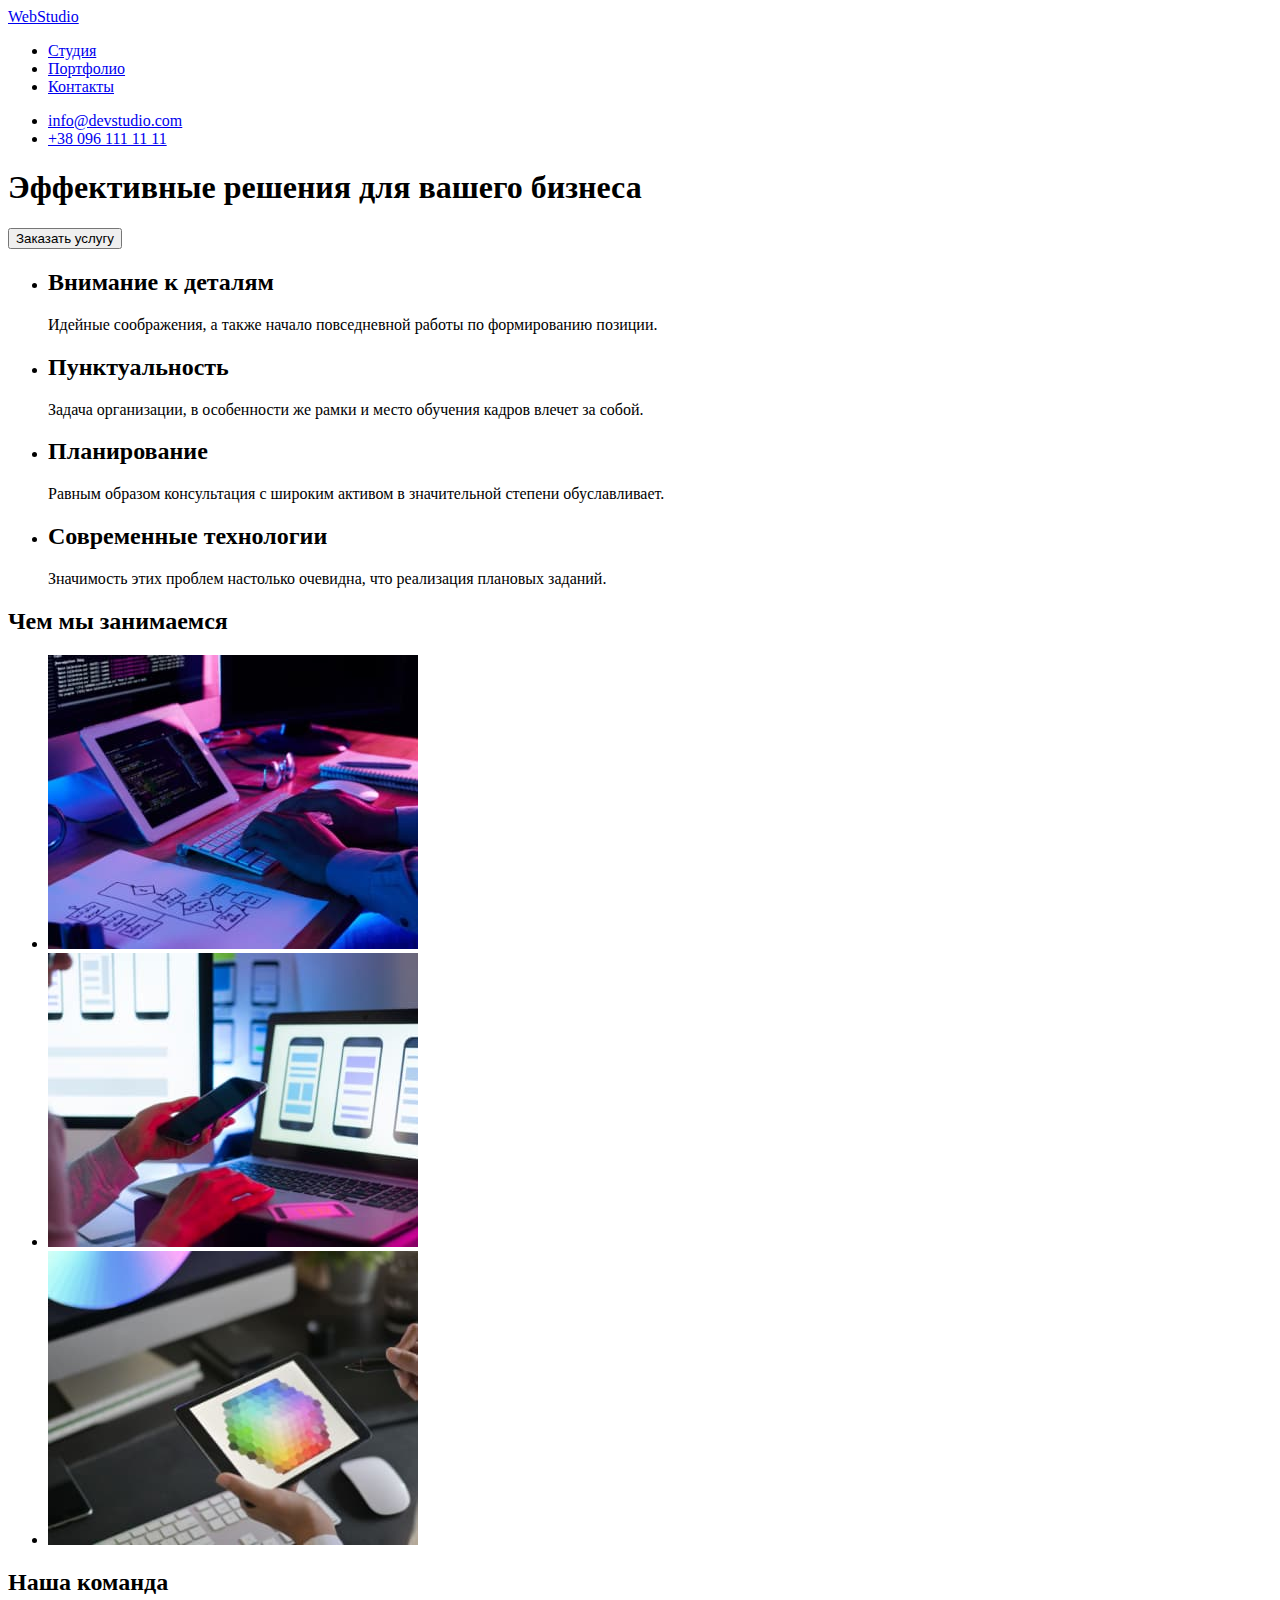
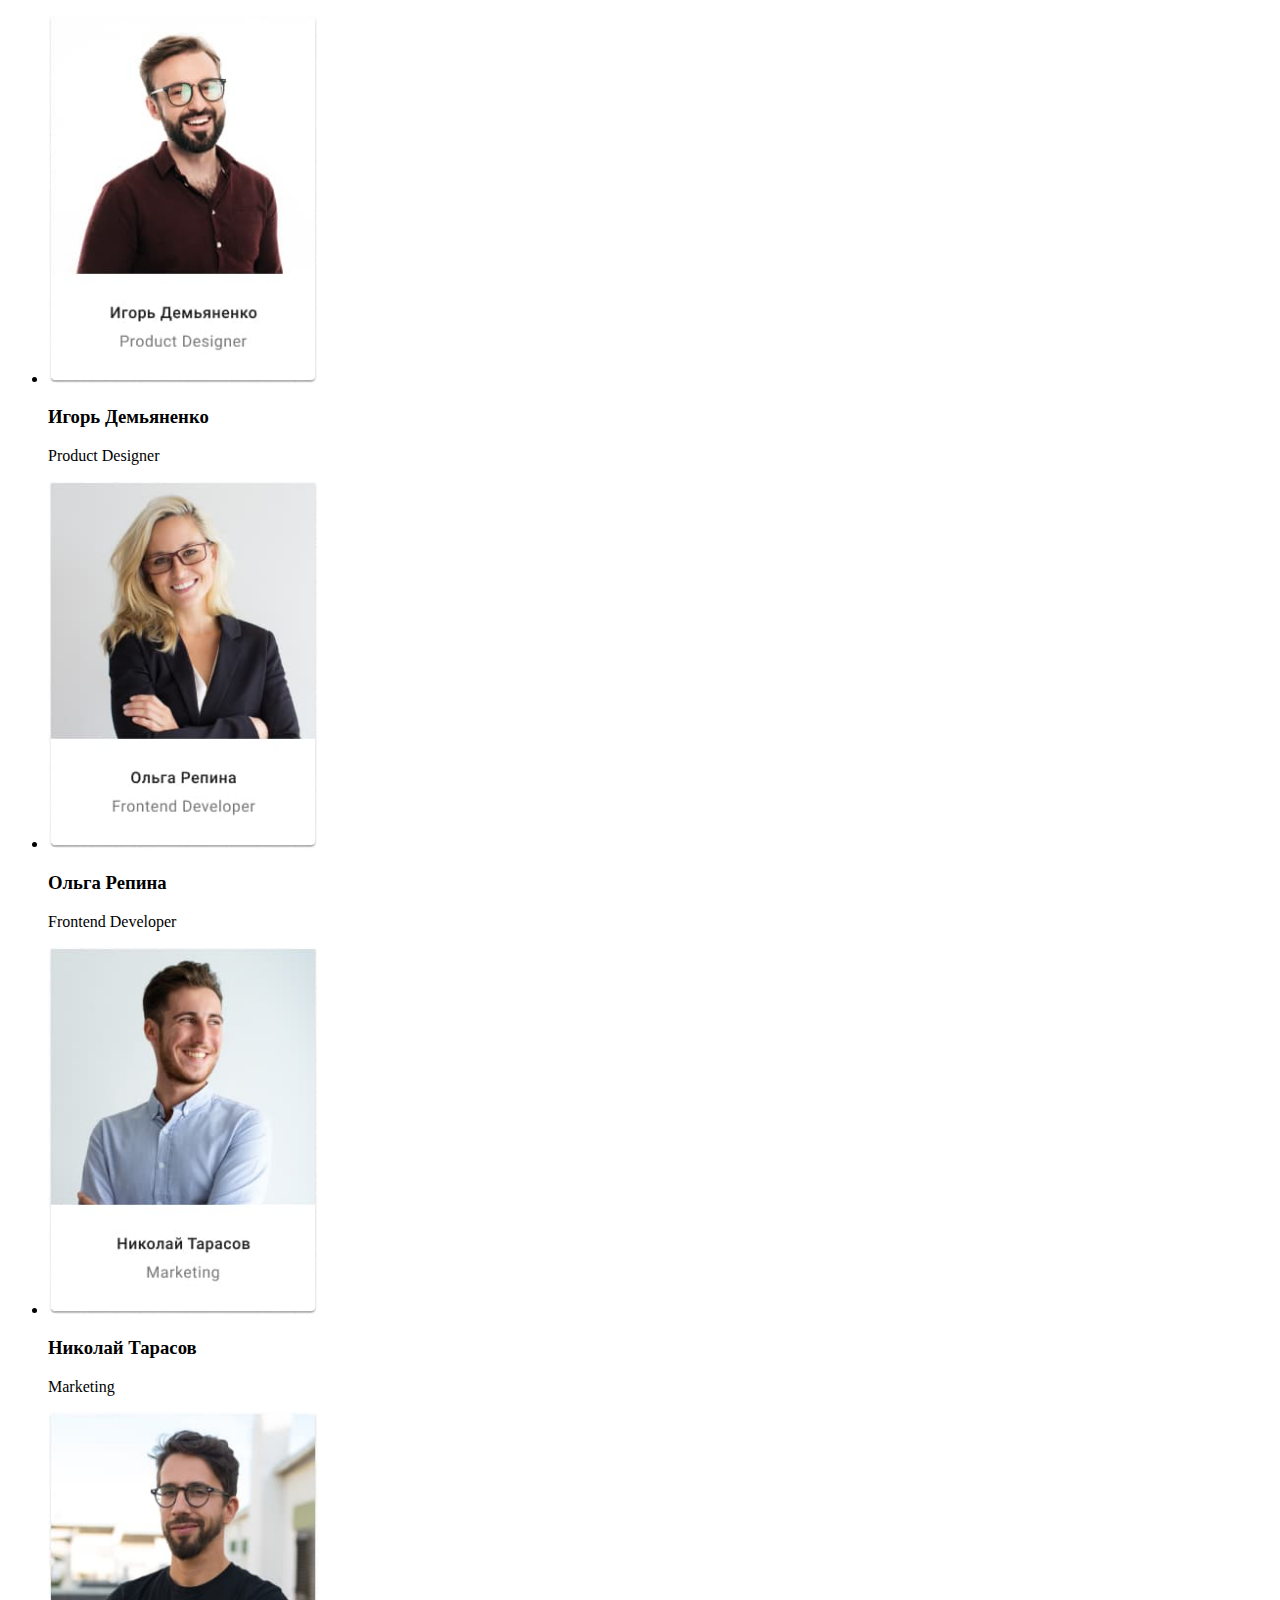
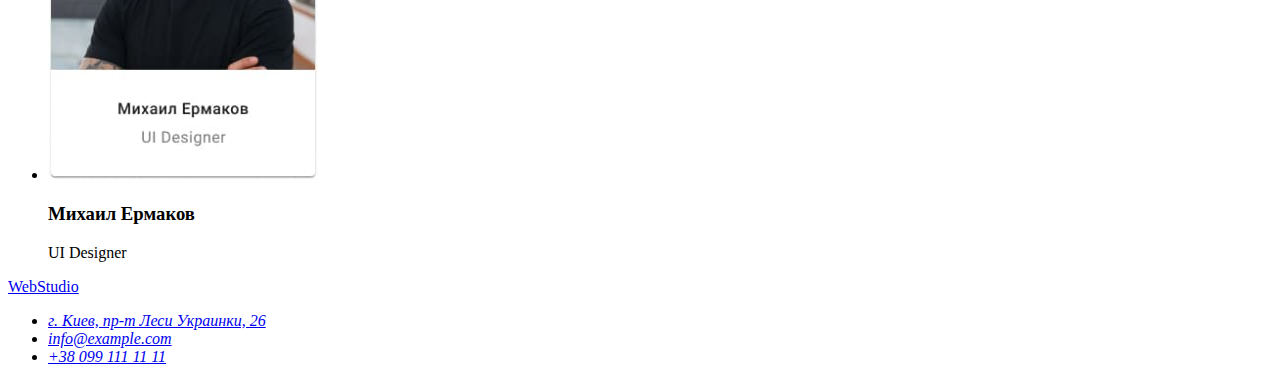
==== index.html @ 04271657 "Start" ====
<!DOCTYPE html>
<html lang="ru">
<head>
    <meta charset="UTF-8">
    <meta http-equiv="X-UA-Compatible" content="IE=edge">
    <meta name="viewport" content="width=device-width, initial-scale=1.0">
    <title>Document</title>
</head>
<body>

    <!--Верхняя линия-->

    <header>
        <a href="/">WebStudio</a>
        <nav>
            <ul>
                <li><a href="#">Студия</a></li>
                <li><a href="#">Портфолио</a></li>
                <li><a href="#">Контакты</a></li>
            </ul>
        </nav>

        <ul>
            <li><a href="mailto:info@devstudio.com">info@devstudio.com</a></li>
            <li><a href="tel:+380961111111">+38 096 111 11 11</a></li>
        </ul>

    </header>

    <main>
    
        <!--Шапка-->
    
        <section>
            <h1>Эффективные решения для вашего бизнеса</h1>
            <button type="button">Заказать услугу</button>
        </section>
    
        <!--Особенности-->
    
        <section>
            <ul>
                <li>
                    <h2>Внимание к деталям</h2>
                    <p>
                        Идейные соображения, а также начало повседневной работы по формированию позиции.
                    </p>
                </li>
                <li>
                    <h2>Пунктуальность</h2>
                    <p>
                        Задача организации, в особенности же рамки и место обучения кадров влечет за собой.
                    </p>
                </li>
                <li>
                    <h2>Планирование</h2>
                    <p>
                        Равным образом консультация с широким активом в значительной степени обуславливает.
                    </p>
                </li>
                <li>
                    <h2>Современные технологии</h2>
                    <p>
                        Значимость этих проблем настолько очевидна, что реализация плановых заданий.
                    </p>
                </li>
            </ul>
    
        <!--Чем мы занимаемся-->
    
            <h2>Чем мы занимаемся</h2>
            <ul>
                <li><img src="./images/box-1.jpg" alt="Человек печатает на клавиатуре" width="370" height="294"></li>
                <li><img src="./images/box-2.jpg" alt="Человек работает на смартфоне" width="370" height="294"></li>
                <li><img src="./images/box-3.jpg" alt="Человек работает на планшет" width="370" height="294"></li>
            </ul>
        </section>
    
        <!--Наша команда-->
    
        <Section>
            <h2>Наша команда</h2>
            <ul>
                <li>
                    <img src="./images/team-card-1.jpg" alt="Фото сотрудника" width="270" height="368">
                    <h3>Игорь Демьяненко</h3>
                    <p>Product Designer</p>
                </li>
                <li>
                    <img src="./images/team-card-2.jpg" alt="Фото сотрудника" width="270" height="368">
                    <h3>Ольга Репина</h3>
                    <p>Frontend Developer</p>
                </li>
                <li>
                    <img src="./images/team-card-3.jpg" alt="Фото сотрудника" width="270" height="368">
                    <h3>Николай Тарасов</h3>
                    <p>Marketing</p>
                </li>
                <li>
                    <img src="./images/team-card-4.jpg" alt="Фото сотрудника" width="270" height="368">
                    <h3>Михаил Ермаков</h3>
                    <p>UI Designer</p>
                </li>
            </ul>
        </Section>
    </main>

    <!--Подвал-->

    <footer>
        <a href="/">WebStudio</a>
        <address>
            <ul>
                <li>
                    <a href="https://goo.gl/maps/cAfCM62VBtgG5pma7" target="_blank" rel="noopener noreferrer">г. Киев, пр-т
                Леси Украинки, 26</a>
                </li>
                <li>
                    <a href="maito:info@example.com">info@example.com</a>
                </li>
                <li>
                    <a href="tel:+380991111111">+38 099 111 11 11</a>
                </li>
            </ul>
        </address>
    </footer>
</body>
</html>
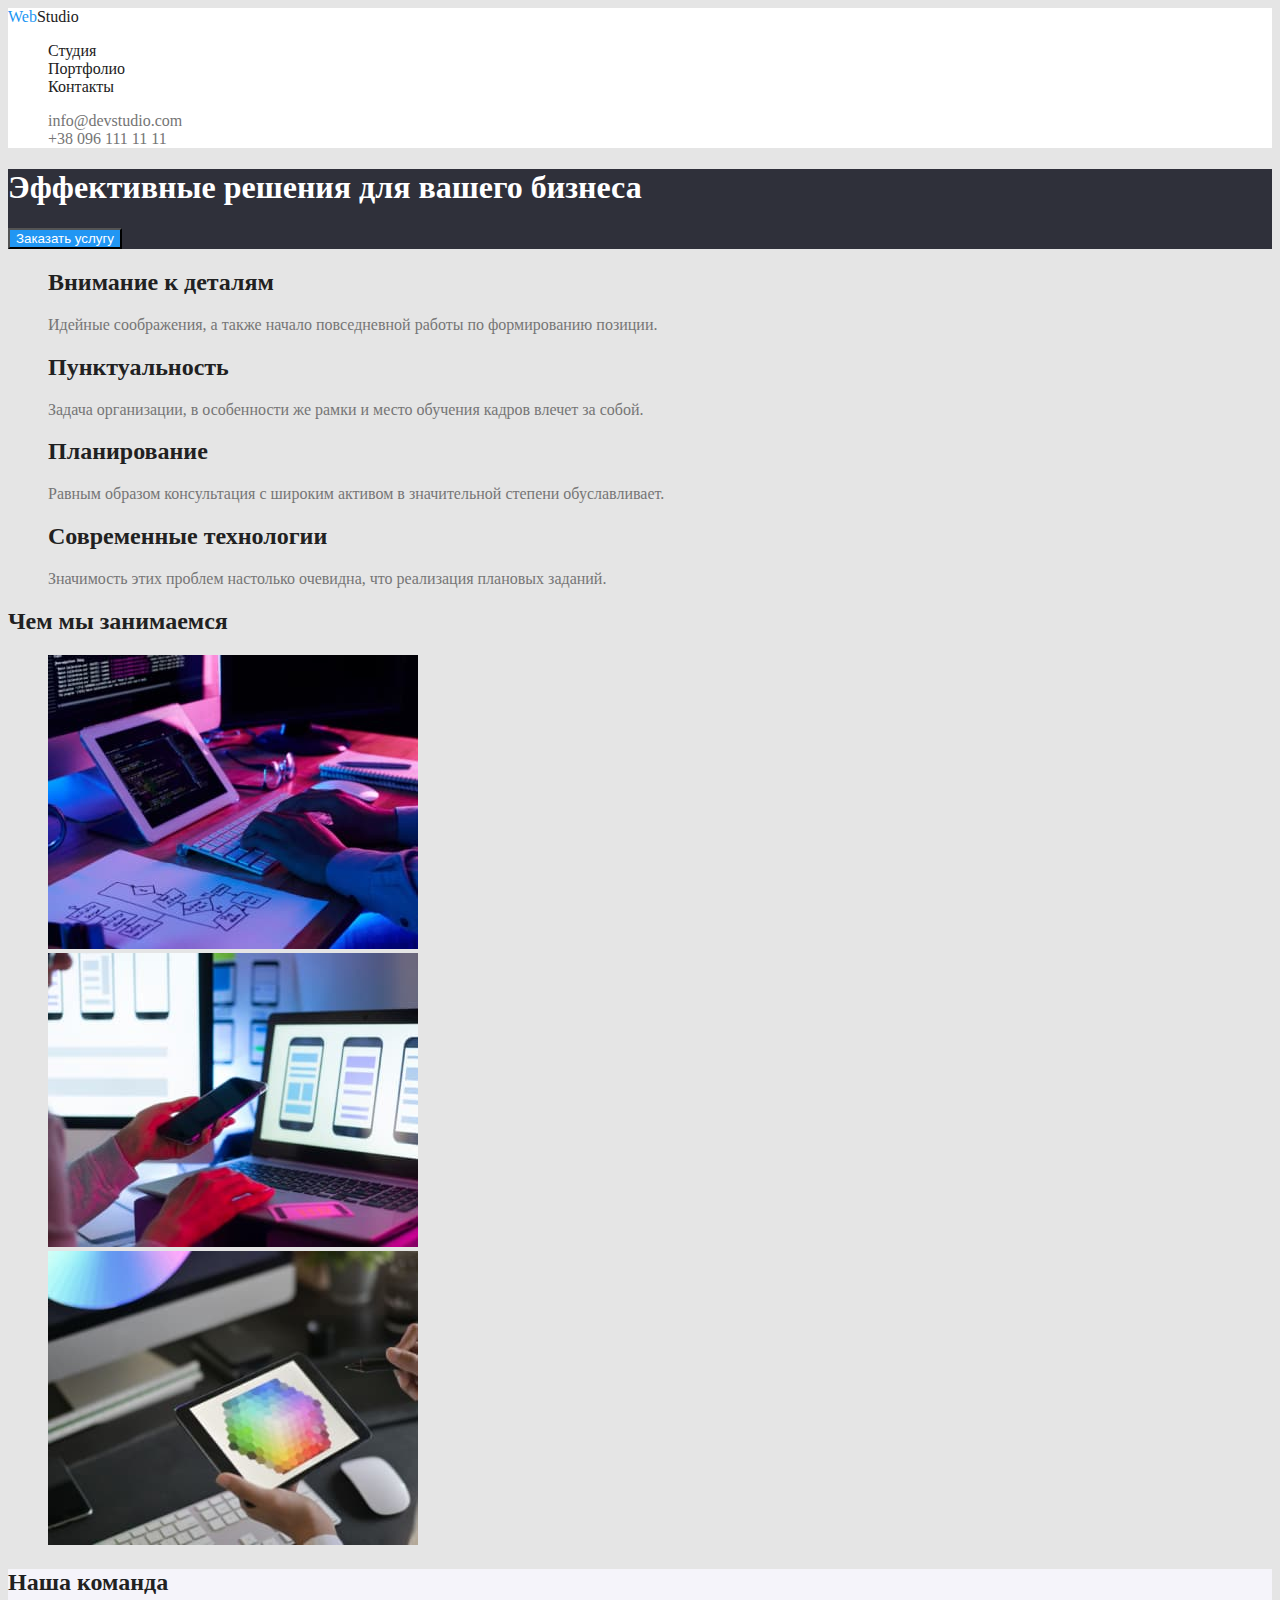
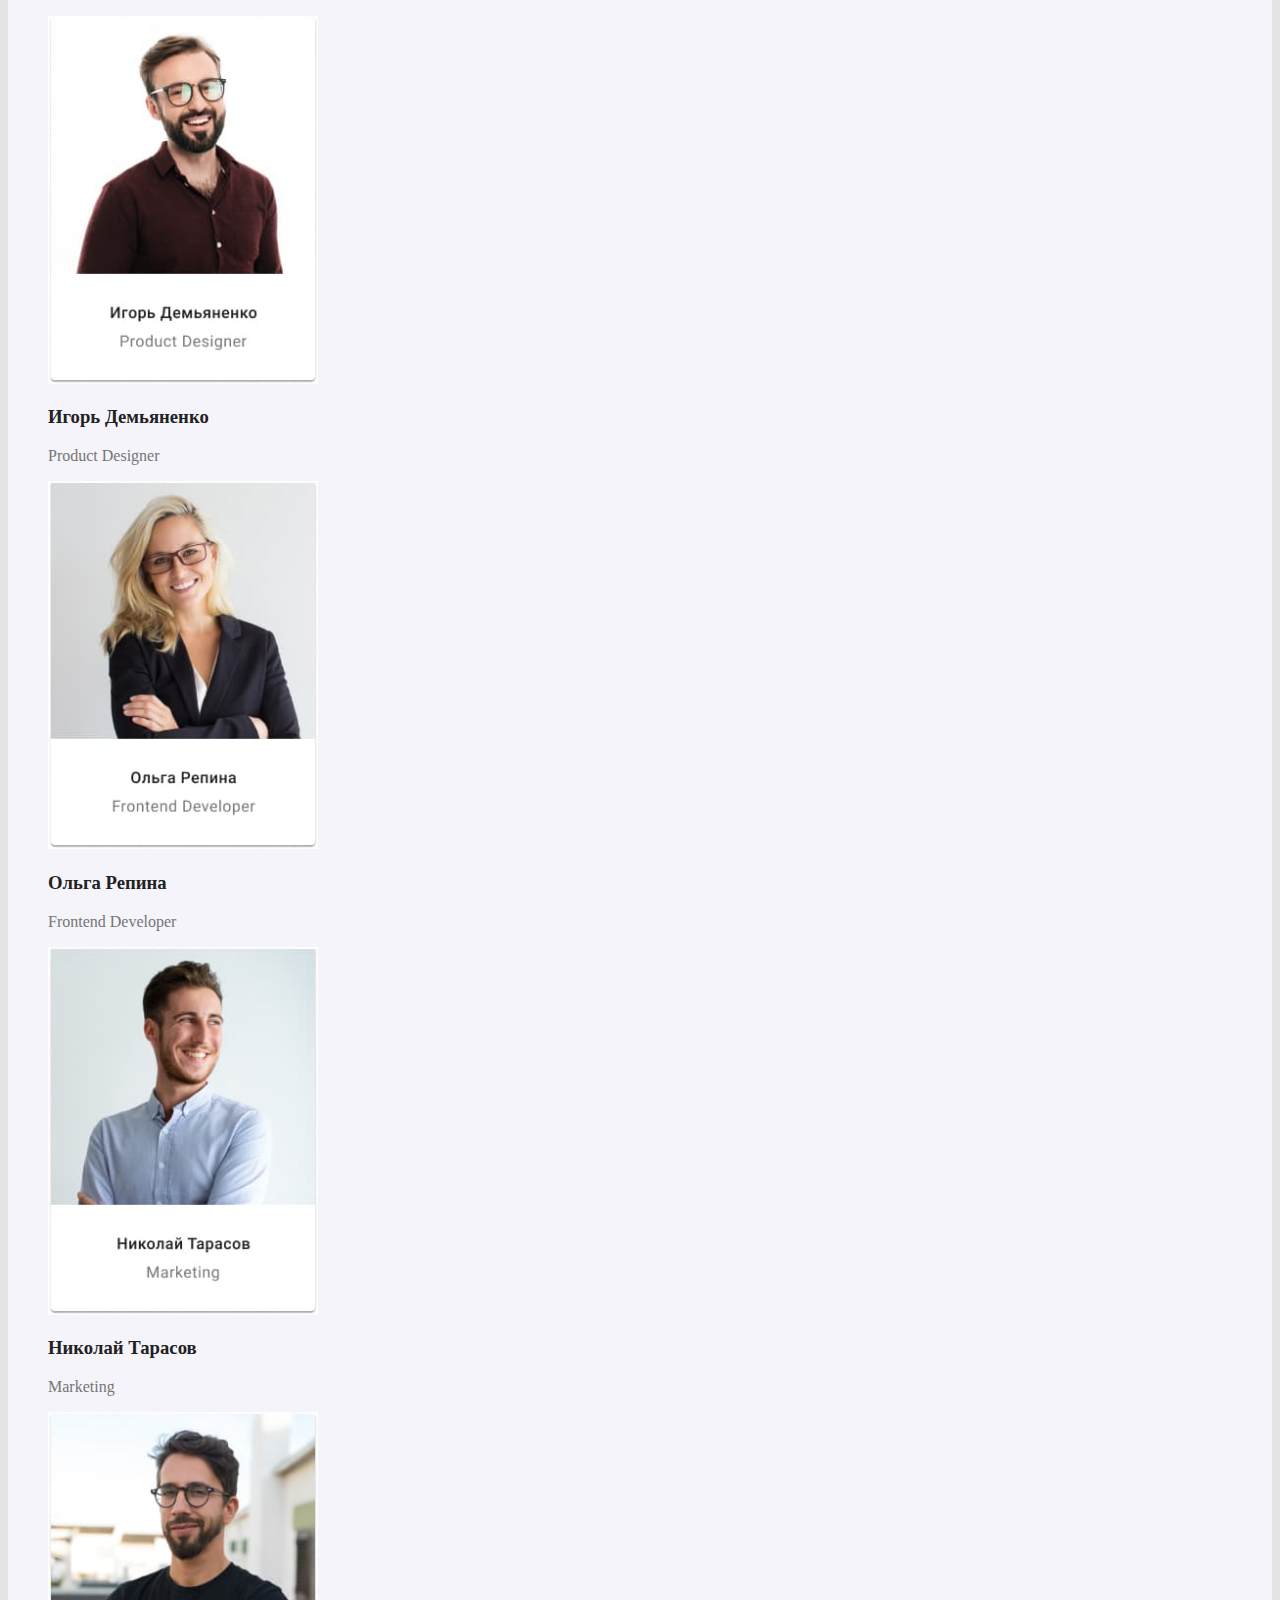
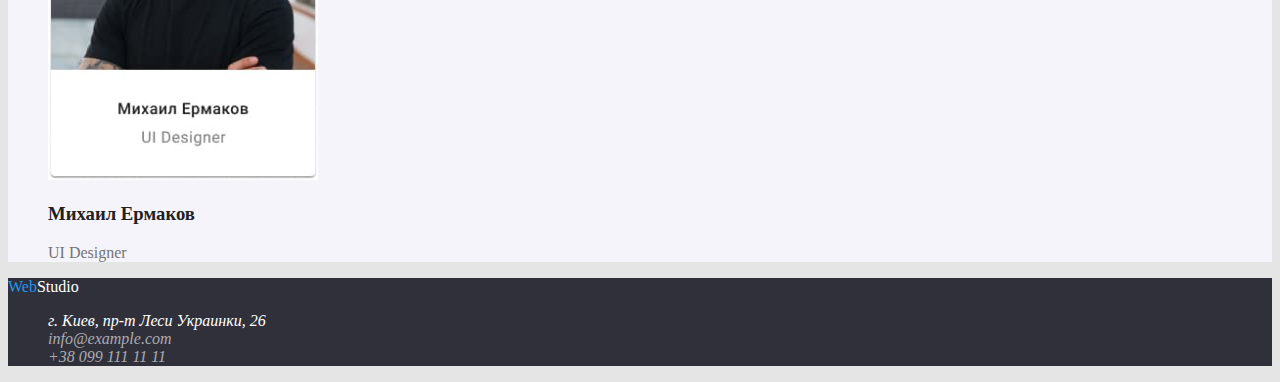
==== commit 70f9d896: "внес в CSS цвета" ====
--- a/index.html
+++ b/index.html
@@ -4,25 +4,26 @@
     <meta charset="UTF-8">
     <meta http-equiv="X-UA-Compatible" content="IE=edge">
     <meta name="viewport" content="width=device-width, initial-scale=1.0">
-    <title>Document</title>
+    <title>WebStudio</title>
+    <link rel="stylesheet" href="./css/styles.css">
 </head>
 <body>
 
     <!--Верхняя линия-->
-
-    <header>
-        <a href="/">WebStudio</a>
+  
+    <header class="header-line">
+        <a href="index.html" class="logo"><span class="logo-accent">Web</span>Studio</a>
         <nav>
-            <ul>
-                <li><a href="#">Студия</a></li>
-                <li><a href="#">Портфолио</a></li>
-                <li><a href="#">Контакты</a></li>
+            <ul class="header-nav list">
+                <li><a href="./index.html" class="link">Студия</a></li>
+                <li><a href="./portfolio.html" class="link">Портфолио</a></li>
+                <li><a href="#" class="link">Контакты</a></li>
             </ul>
         </nav>
 
-        <ul>
-            <li><a href="mailto:info@devstudio.com">info@devstudio.com</a></li>
-            <li><a href="tel:+380961111111">+38 096 111 11 11</a></li>
+        <ul class="header-contacts list">
+            <li><a href="mailto:info@devstudio.com" class="link">info@devstudio.com</a></li>
+            <li><a href="tel:+380961111111" class="link">+38 096 111 11 11</a></li>
         </ul>
 
     </header>
@@ -31,36 +32,36 @@
     
         <!--Шапка-->
     
-        <section>
-            <h1>Эффективные решения для вашего бизнеса</h1>
-            <button type="button">Заказать услугу</button>
+        <section class="hero">
+            <h1 class="hero-title">Эффективные решения для вашего бизнеса</h1>
+            <button type="button" class="hero-button">Заказать услугу</button>
         </section>
     
         <!--Особенности-->
     
-        <section>
-            <ul>
+        <section class="peculiarities">
+            <ul class="peculiarities-list list">
                 <li>
-                    <h2>Внимание к деталям</h2>
-                    <p>
+                    <h2 class="title">Внимание к деталям</h2>
+                    <p class="text">
                         Идейные соображения, а также начало повседневной работы по формированию позиции.
                     </p>
                 </li>
                 <li>
-                    <h2>Пунктуальность</h2>
-                    <p>
+                    <h2 class="title">Пунктуальность</h2>
+                    <p class="text">
                         Задача организации, в особенности же рамки и место обучения кадров влечет за собой.
                     </p>
                 </li>
                 <li>
-                    <h2>Планирование</h2>
-                    <p>
+                    <h2 class="title">Планирование</h2>
+                    <p class="text">
                         Равным образом консультация с широким активом в значительной степени обуславливает.
                     </p>
                 </li>
                 <li>
-                    <h2>Современные технологии</h2>
-                    <p>
+                    <h2 class="title">Современные технологии</h2>
+                    <p class="text">
                         Значимость этих проблем настолько очевидна, что реализация плановых заданий.
                     </p>
                 </li>
@@ -69,7 +70,7 @@
         <!--Чем мы занимаемся-->
     
             <h2>Чем мы занимаемся</h2>
-            <ul>
+            <ul class="list">
                 <li><img src="./images/box-1.jpg" alt="Человек печатает на клавиатуре" width="370" height="294"></li>
                 <li><img src="./images/box-2.jpg" alt="Человек работает на смартфоне" width="370" height="294"></li>
                 <li><img src="./images/box-3.jpg" alt="Человек работает на планшет" width="370" height="294"></li>
@@ -78,28 +79,28 @@
     
         <!--Наша команда-->
     
-        <Section>
+        <Section class="our-team">
             <h2>Наша команда</h2>
-            <ul>
+            <ul class="team-list list">
                 <li>
                     <img src="./images/team-card-1.jpg" alt="Фото сотрудника" width="270" height="368">
                     <h3>Игорь Демьяненко</h3>
-                    <p>Product Designer</p>
+                    <p class="text">Product Designer</p>
                 </li>
                 <li>
                     <img src="./images/team-card-2.jpg" alt="Фото сотрудника" width="270" height="368">
                     <h3>Ольга Репина</h3>
-                    <p>Frontend Developer</p>
+                    <p class="text">Frontend Developer</p>
                 </li>
                 <li>
                     <img src="./images/team-card-3.jpg" alt="Фото сотрудника" width="270" height="368">
                     <h3>Николай Тарасов</h3>
-                    <p>Marketing</p>
+                    <p class="text">Marketing</p>
                 </li>
                 <li>
                     <img src="./images/team-card-4.jpg" alt="Фото сотрудника" width="270" height="368">
                     <h3>Михаил Ермаков</h3>
-                    <p>UI Designer</p>
+                    <p class="text">UI Designer</p>
                 </li>
             </ul>
         </Section>
@@ -107,19 +108,19 @@
 
     <!--Подвал-->
 
-    <footer>
-        <a href="/">WebStudio</a>
+    <footer class="footer-line">
+        <a href="index.html" class="footer-logo"><span class="logo-accent">Web</span>Studio</a>
         <address>
-            <ul>
+            <ul class="footer-list list">
                 <li>
-                    <a href="https://goo.gl/maps/cAfCM62VBtgG5pma7" target="_blank" rel="noopener noreferrer">г. Киев, пр-т
+                    <a href="https://goo.gl/maps/cAfCM62VBtgG5pma7" class="footer-address link" target="_blank" rel="noopener noreferrer">г. Киев, пр-т
                 Леси Украинки, 26</a>
                 </li>
                 <li>
-                    <a href="maito:info@example.com">info@example.com</a>
+                    <a href="maito:info@example.com" class="link">info@example.com</a>
                 </li>
                 <li>
-                    <a href="tel:+380991111111">+38 099 111 11 11</a>
+                    <a href="tel:+380991111111" class="link">+38 099 111 11 11</a>
                 </li>
             </ul>
         </address>
--- a/css/styles.css
+++ b/css/styles.css
@@ -0,0 +1,153 @@
+/* основно цвет текста (заголовки) #212121 */
+/* вторичный цвет текста #757575 */
+/* акцент #2196F3 */
+/* белый цвет текста #FFFFFF */
+/* белый цвет с прозрачностью (футер)  rgba(255, 255, 255, 0.6) */
+/* основной цвет страницы  #E5E5E5 */
+/* вторичный цвет страницы #F5F4FA */
+/* фон секций герой и футер #2F303A */
+
+:root {
+    --title-text-color: #212121;
+    --secondary-text-color: #757575;
+    --accent-color: #2196F3;
+    --white-color: #FFFFFF;
+    --white-transparent: rgba(255, 255, 255, 0.6);
+    --main-page-color: #E5E5E5;
+    --secondary-page-color: #F5F4FA;
+    --hero-footer-color: #2F303A;
+    --button-hover: #188CE8;
+
+}
+
+/* общие */
+
+body {
+    background-color: var(--main-page-color);
+    color: var(--title-text-color);
+    font-family 
+}
+
+.link {
+    text-decoration: none;
+}
+
+.list {
+    list-style: none;
+}
+
+.text {
+    color: var(--secondary-text-color);
+}
+
+
+/* логотип */
+
+.logo {
+    color: var(--title-text-color);
+    text-decoration: none;
+}
+
+.footer-line .footer-logo {
+    color: var(--white-color);
+    text-decoration: none;
+}
+
+.logo-accent {
+    color: var(--accent-color);
+}
+
+/* Верхняя линия (header) */
+
+.header-line {
+    background-color: var(--white-color);
+}
+
+.header-nav a {
+    color: var(--title-text-color);
+}
+.header-nav .link:hover,
+.header-nav .link:focus {
+    color: var(--accent-color);
+}
+
+.header-contacts .link {
+    color: var(--secondary-text-color);
+}
+
+.header-contacts .link:hover,
+.header-contacts .link:focus {
+    color: var(--accent-color);
+}
+
+/*Шапка (hero) */
+
+.hero {
+    background-color: var(--hero-footer-color);
+}
+.hero-title {
+    color: var(--white-color);
+}
+.hero-button {
+    background-color: var(--accent-color);
+    color: var(--white-color);
+    cursor:pointer;
+}
+
+.hero-button:hover,
+.hero-button:focus {
+    background-color: var(--button-hover);
+    color: var(--white-color);
+}
+
+/* Особенности */
+
+/* Наша команда */
+
+.our-team {
+    background-color: var(--secondary-page-color);
+}
+
+/* подвал (footer) */
+
+.footer-line {
+    background-color: var(--hero-footer-color);
+}
+
+.list .footer-address {
+    color: var(--white-color);
+}
+.footer-line a {
+    color: var(--white-transparent);
+}
+.footer-list a:hover,
+.footer-list a:focus {
+    color: var(--accent-color);
+}
+
+
+/* ПОРТФОЛИО */
+
+
+.portfolio-title {
+    visibility: hidden
+}
+
+/* фильтр кнопок */
+
+.portfolio-button {
+    background-color: var(--secondary-page-color);
+    color: var(--title-text-color);
+    cursor: pointer;
+}
+
+.portfolio-button:hover,
+.portfolio-button:focus {
+    background-color: var(--accent-color);
+    color: var(--white-color);
+}
+
+
+
+
+
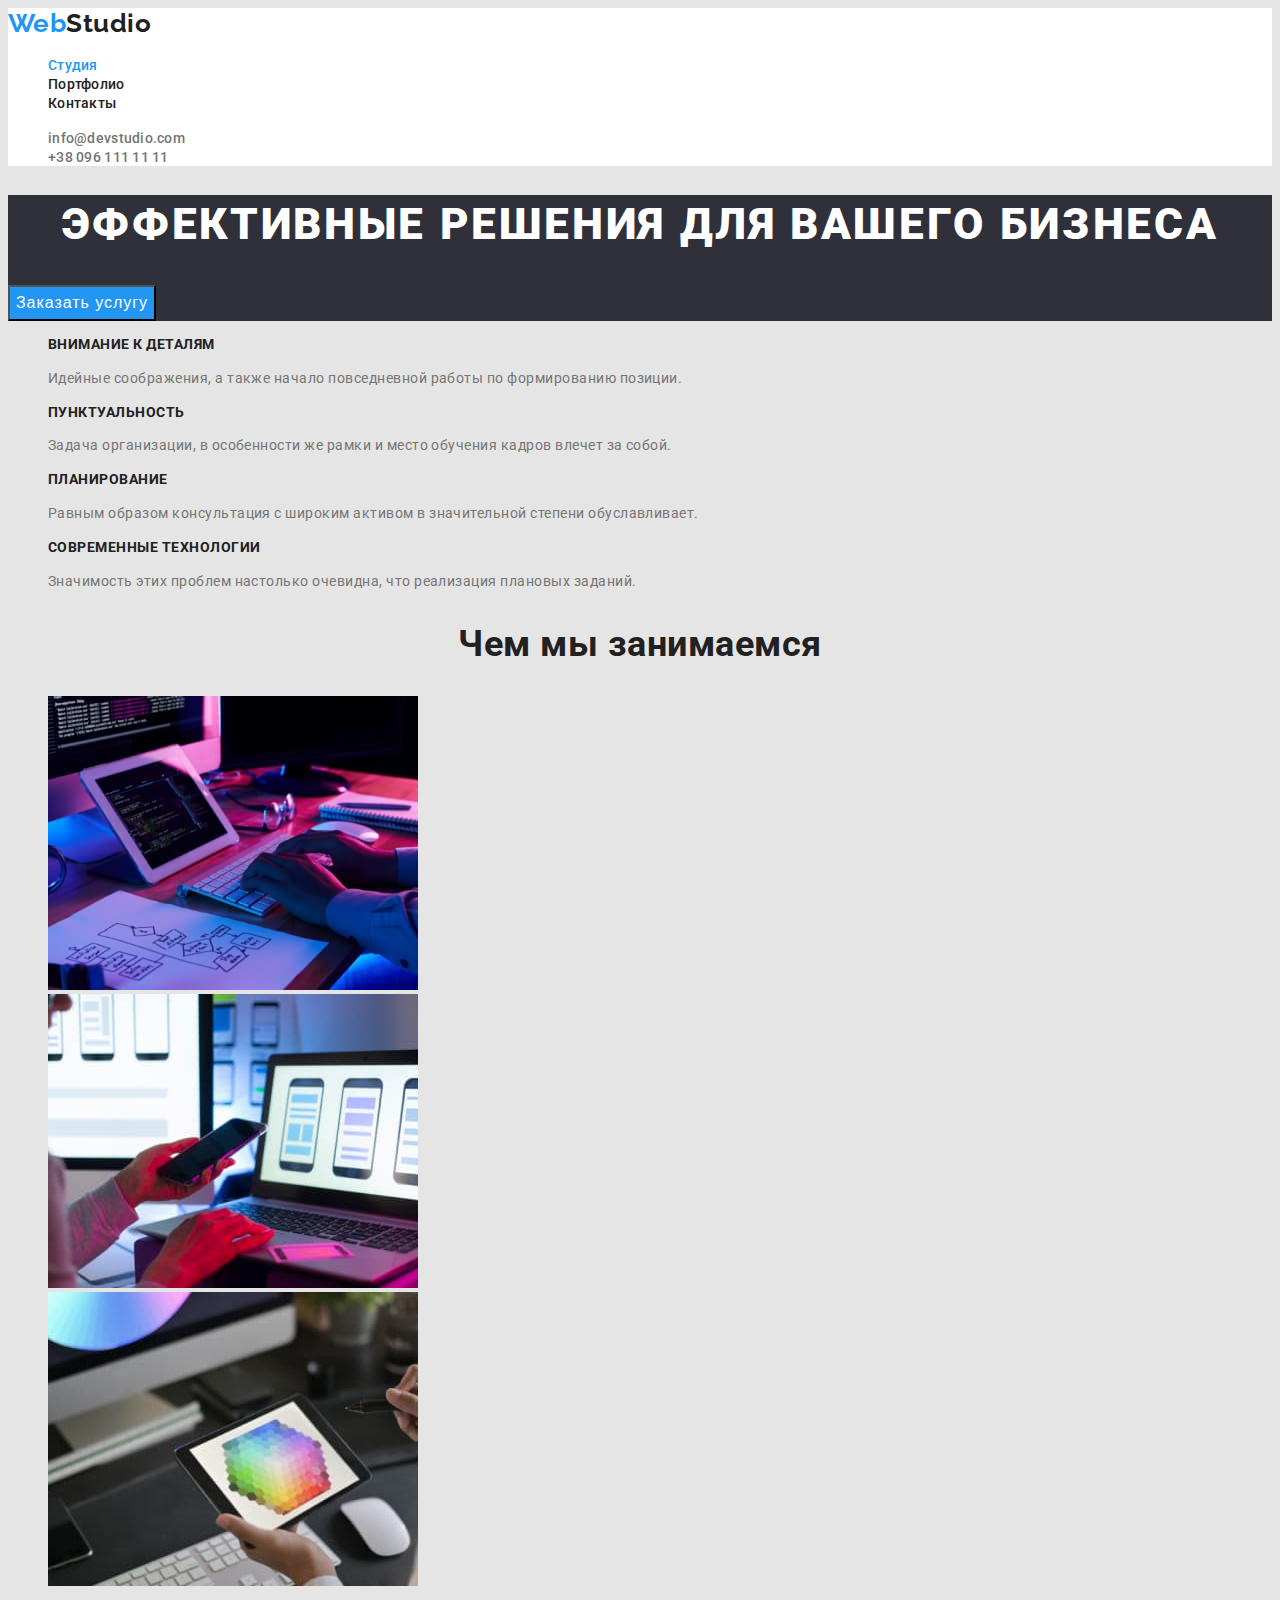
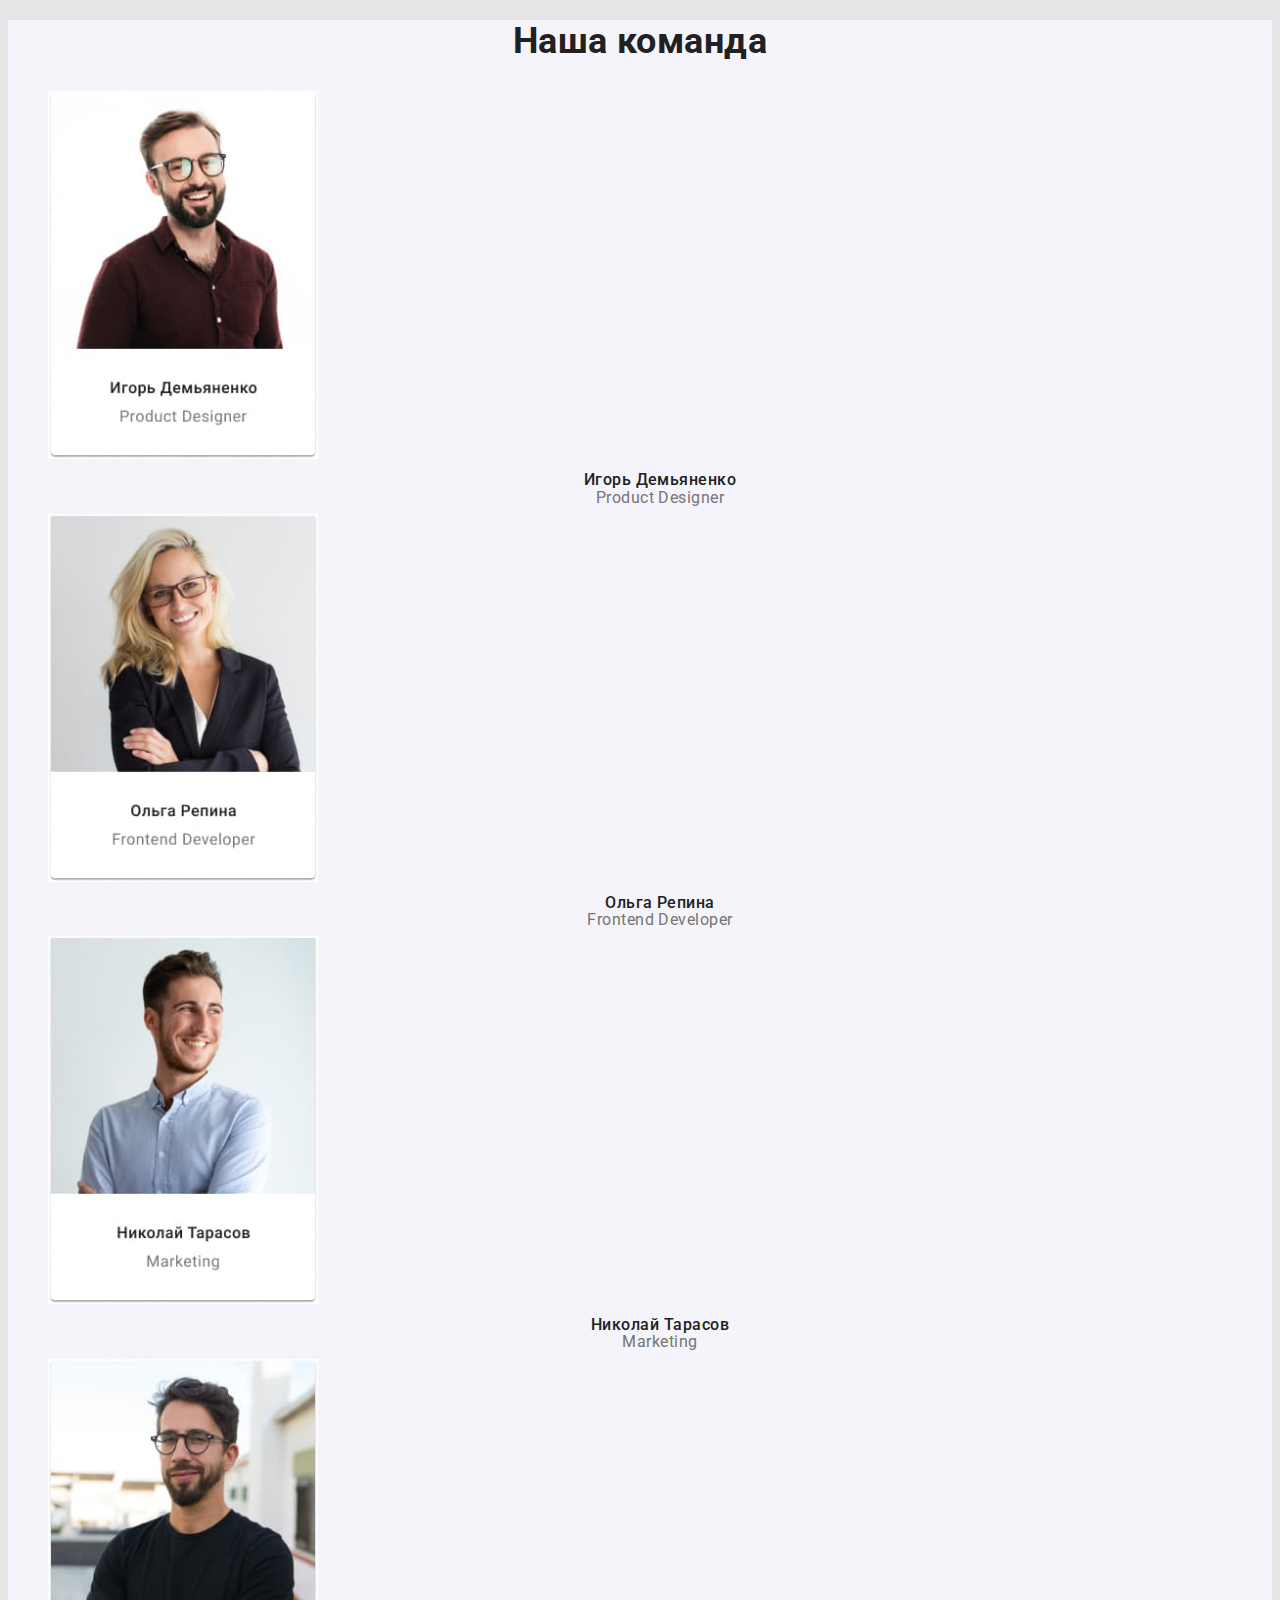
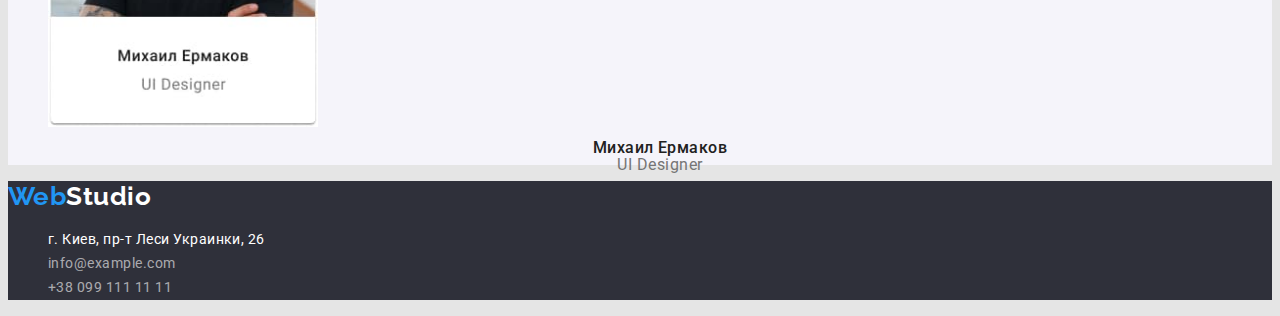
==== commit a74e78db: "Готово" ====
--- a/index.html
+++ b/index.html
@@ -5,6 +5,10 @@
     <meta http-equiv="X-UA-Compatible" content="IE=edge">
     <meta name="viewport" content="width=device-width, initial-scale=1.0">
     <title>WebStudio</title>
+    <link rel="preconnect" href="https://fonts.googleapis.com">
+    <link rel="preconnect" href="https://fonts.gstatic.com" crossorigin>
+    <link href="https://fonts.googleapis.com/css2?family=Raleway:wght@700&family=Roboto:wght@400;500;700;900&display=swap"
+        rel="stylesheet">
     <link rel="stylesheet" href="./css/styles.css">
 </head>
 <body>
@@ -15,7 +19,7 @@
         <a href="index.html" class="logo"><span class="logo-accent">Web</span>Studio</a>
         <nav>
             <ul class="header-nav list">
-                <li><a href="./index.html" class="link">Студия</a></li>
+                <li><a href="./index.html" class="link current">Студия</a></li>
                 <li><a href="./portfolio.html" class="link">Портфолио</a></li>
                 <li><a href="#" class="link">Контакты</a></li>
             </ul>
@@ -69,7 +73,7 @@
     
         <!--Чем мы занимаемся-->
     
-            <h2>Чем мы занимаемся</h2>
+            <h2 class="headline">Чем мы занимаемся</h2>
             <ul class="list">
                 <li><img src="./images/box-1.jpg" alt="Человек печатает на клавиатуре" width="370" height="294"></li>
                 <li><img src="./images/box-2.jpg" alt="Человек работает на смартфоне" width="370" height="294"></li>
@@ -80,26 +84,26 @@
         <!--Наша команда-->
     
         <Section class="our-team">
-            <h2>Наша команда</h2>
+            <h2 class="title">Наша команда</h2>
             <ul class="team-list list">
                 <li>
                     <img src="./images/team-card-1.jpg" alt="Фото сотрудника" width="270" height="368">
-                    <h3>Игорь Демьяненко</h3>
+                    <h3 class="employees">Игорь Демьяненко</h3>
                     <p class="text">Product Designer</p>
                 </li>
                 <li>
                     <img src="./images/team-card-2.jpg" alt="Фото сотрудника" width="270" height="368">
-                    <h3>Ольга Репина</h3>
+                    <h3 class="employees">Ольга Репина</h3>
                     <p class="text">Frontend Developer</p>
                 </li>
                 <li>
                     <img src="./images/team-card-3.jpg" alt="Фото сотрудника" width="270" height="368">
-                    <h3>Николай Тарасов</h3>
+                    <h3 class="employees">Николай Тарасов</h3>
                     <p class="text">Marketing</p>
                 </li>
                 <li>
                     <img src="./images/team-card-4.jpg" alt="Фото сотрудника" width="270" height="368">
-                    <h3>Михаил Ермаков</h3>
+                    <h3 class="employees">Михаил Ермаков</h3>
                     <p class="text">UI Designer</p>
                 </li>
             </ul>
--- a/css/styles.css
+++ b/css/styles.css
@@ -25,7 +25,10 @@
 body {
     background-color: var(--main-page-color);
     color: var(--title-text-color);
-    font-family 
+
+    font-family: Roboto, sans-serif;
+    letter-spacing: 0.03em;
+    font-weight: 700;
 }
 
 .link {
@@ -46,11 +49,19 @@
 .logo {
     color: var(--title-text-color);
     text-decoration: none;
+    font-family: Raleway, sans-serif;
+    font-size: 26px;
+    line-height: 1.19;
+        
 }
 
 .footer-line .footer-logo {
     color: var(--white-color);
     text-decoration: none;
+
+    font-family: Raleway, sans-serif;
+    font-size: 26px;
+    line-height: 1.19;
 }
 
 .logo-accent {
@@ -63,8 +74,17 @@
     background-color: var(--white-color);
 }
 
+.header-line .link.current {
+    color: var(--accent-color);
+}
+
 .header-nav a {
     color: var(--title-text-color);
+
+    font-weight: 500;
+    font-size: 14px;
+    line-height: 1.14;
+    letter-spacing: 0.02em;
 }
 .header-nav .link:hover,
 .header-nav .link:focus {
@@ -73,6 +93,11 @@
 
 .header-contacts .link {
     color: var(--secondary-text-color);
+
+    font-weight: 500;
+    font-size: 14px;
+    line-height: 1.14;
+    letter-spacing: 0.02em;
 }
 
 .header-contacts .link:hover,
@@ -87,11 +112,23 @@
 }
 .hero-title {
     color: var(--white-color);
+
+    font-weight: 900;
+    font-size: 44px;
+    line-height: 1.36;
+    text-align: center;
+    letter-spacing: 0.06em;
+    text-transform: uppercase;
 }
 .hero-button {
     background-color: var(--accent-color);
     color: var(--white-color);
     cursor:pointer;
+
+    font-size: 16px;
+    line-height: 1.87;
+    text-align: center; 
+    letter-spacing: 0.06em;
 }
 
 .hero-button:hover,
@@ -102,24 +139,70 @@
 
 /* Особенности */
 
+.peculiarities-list .title {
+    font-size: 14px;
+    line-height: 1.14;
+    text-transform: uppercase;
+}
+
+.peculiarities-list .text {
+    font-weight: 400;
+    font-size: 14px;
+    line-height: 1.71;
+}
+
+/* Чем мы занимаемся */
+
+.headline {
+    font-size: 36px;
+    line-height: 1.16;
+    text-align: center;
+}
+
 /* Наша команда */
 
 .our-team {
     background-color: var(--secondary-page-color);
 }
 
+.our-team .title {
+    font-size: 36px;
+    line-height: 42px;
+    text-align: center;
+}
+
+.team-list .employees {
+    font-weight: 500;
+    font-size: 16px;
+    line-height: 1.19px;
+    text-align: center;
+}
+
+.team-list .text {
+    font-weight: 400;
+    font-size: 16px;
+    line-height: 1.19px;
+    text-align: center;
+}
+
 /* подвал (footer) */
 
 .footer-line {
     background-color: var(--hero-footer-color);
 }
 
-.list .footer-address {
-    color: var(--white-color);
-}
-.footer-line a {
+.footer-list .footer-address {
+    color: var(--white-color);
+}
+
+.footer-list a {
     color: var(--white-transparent);
-}
+    font-style: normal;
+    font-weight: 400;
+    font-size: 14px;
+    line-height: 1.71;
+}
+
 .footer-list a:hover,
 .footer-list a:focus {
     color: var(--accent-color);
@@ -135,19 +218,40 @@
 
 /* фильтр кнопок */
 
-.portfolio-button {
+.button-list .button {
     background-color: var(--secondary-page-color);
     color: var(--title-text-color);
     cursor: pointer;
-}
-
-.portfolio-button:hover,
-.portfolio-button:focus {
+
+    font-weight: 500;
+    line-height: 1.62;
+    font-size: 16px;
+    text-align: center;
+}
+
+.button-list button:hover,
+.button-list button:focus {
     background-color: var(--accent-color);
     color: var(--white-color);
 }
 
-
-
-
-
+/* Примеры работ */
+
+.work-list .title {
+    font-size: 18px;
+        line-height: 2;
+        letter-spacing: 0.06em;
+}
+
+.work-list .text {
+    font-weight: 400;
+    font-size: 16px;
+    line-height: 1.87;
+}
+
+
+
+
+
+
+
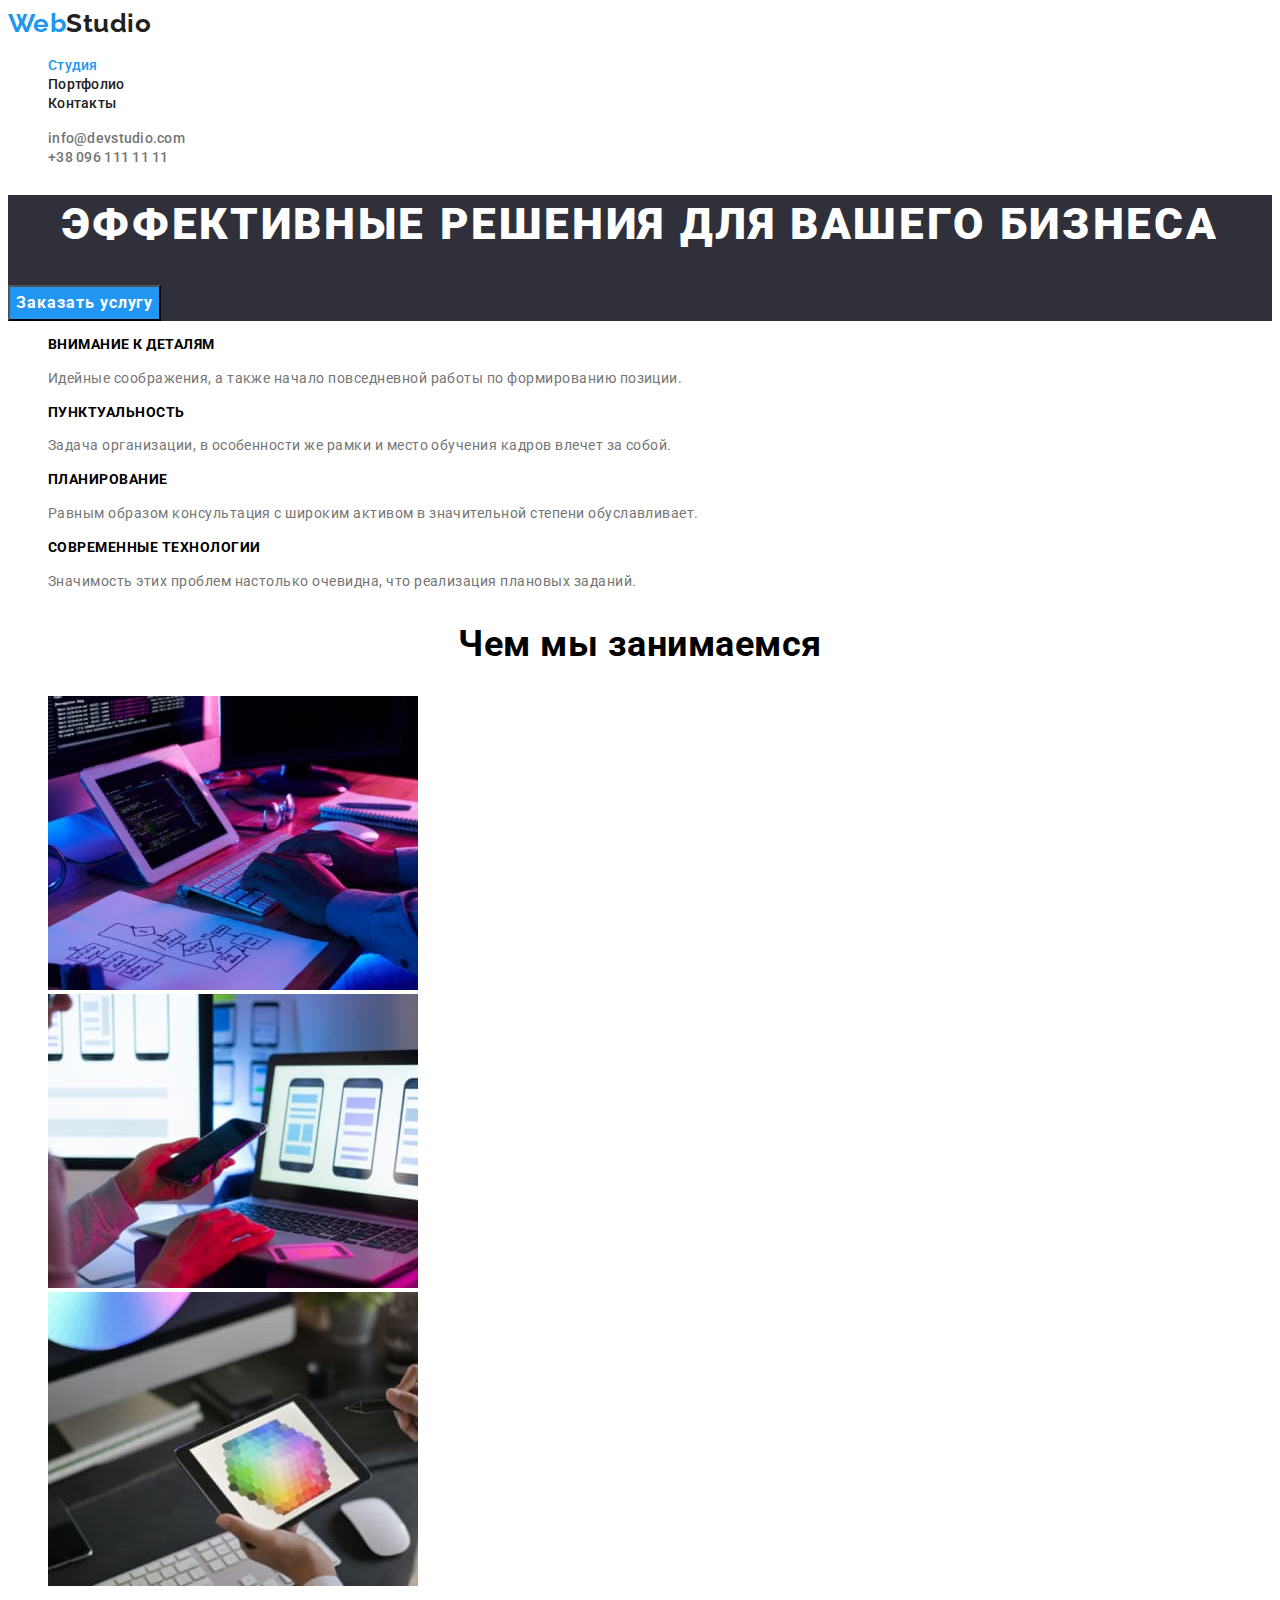
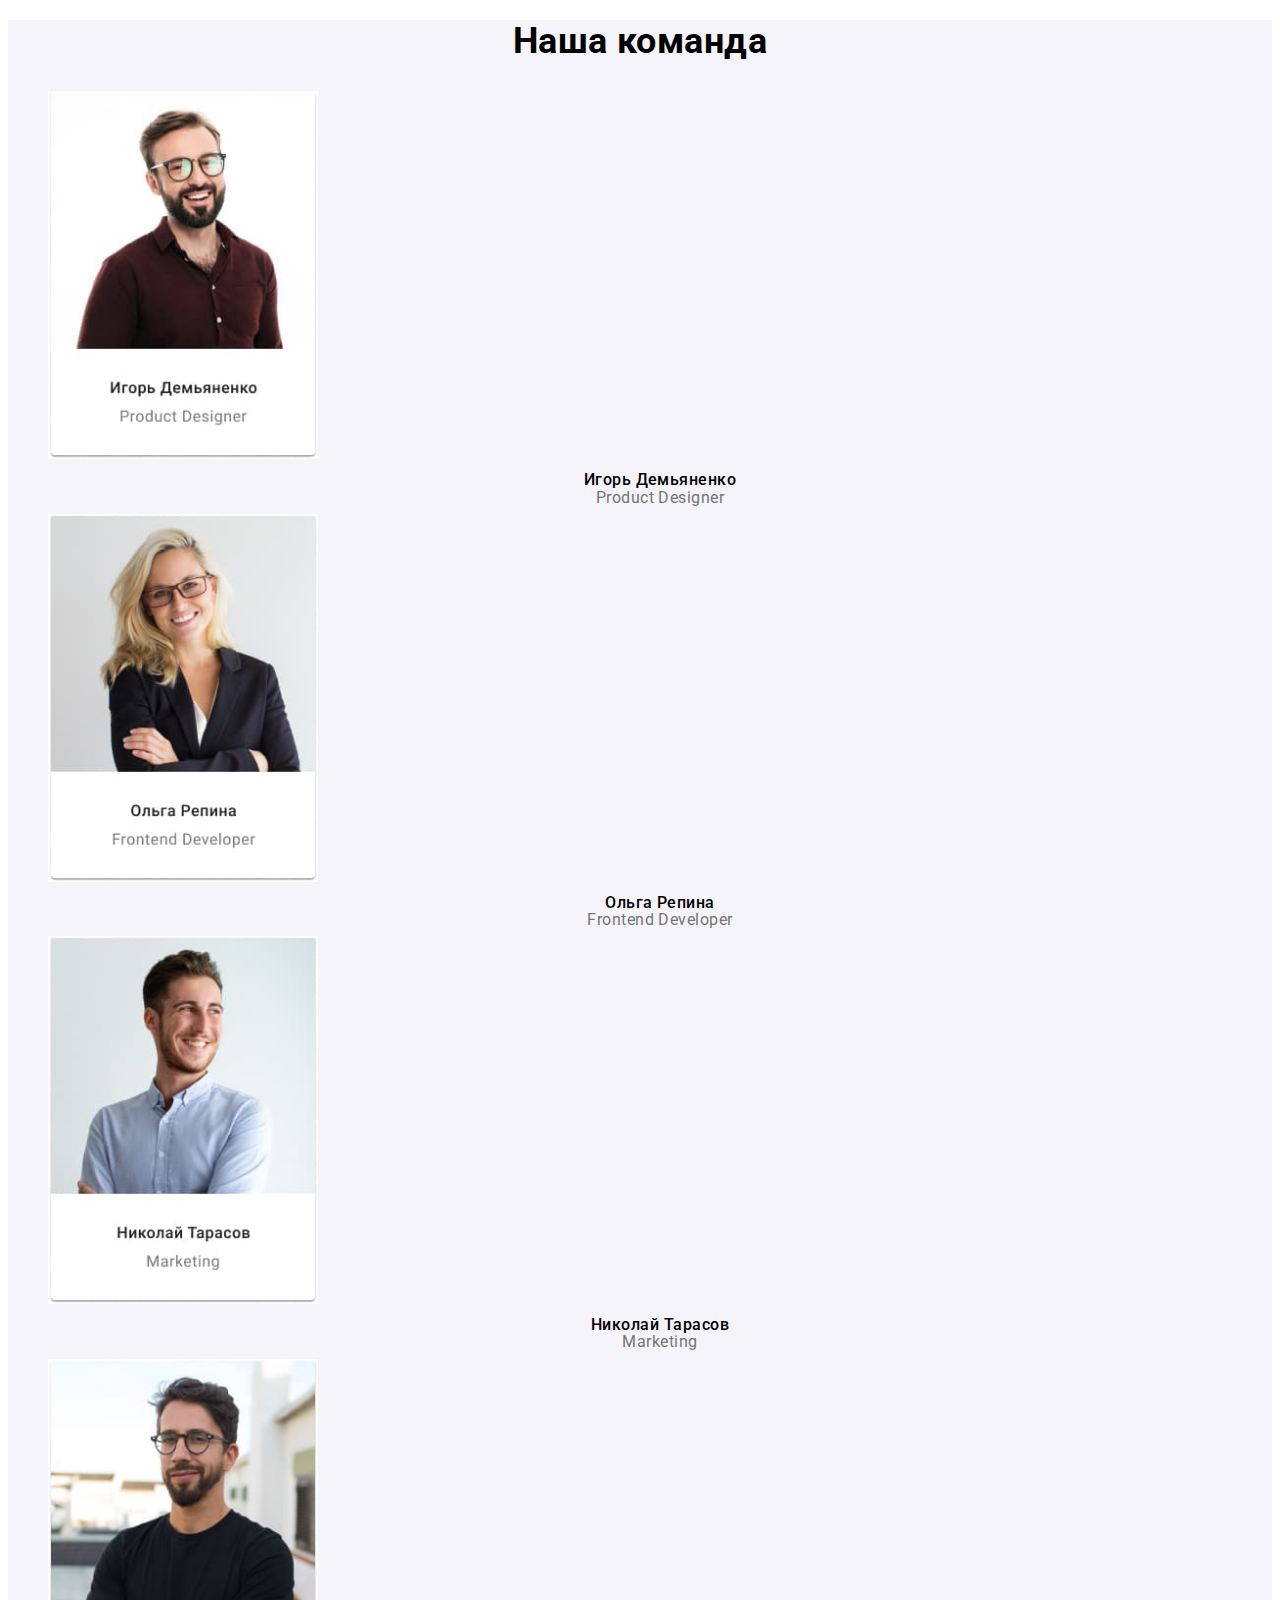
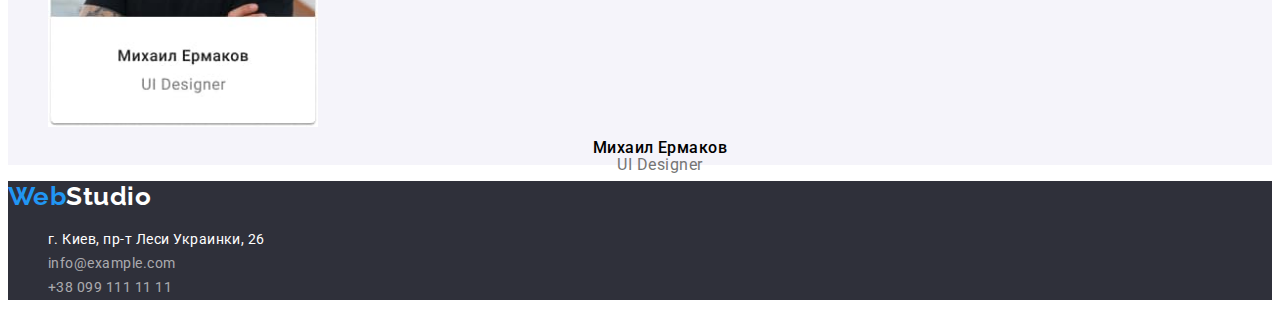
==== commit 8c263862: "Исправил ошибки, финальная версия" ====
--- a/index.html
+++ b/index.html
@@ -73,7 +73,7 @@
     
         <!--Чем мы занимаемся-->
     
-            <h2 class="headline">Чем мы занимаемся</h2>
+            <h2 class="headline title">Чем мы занимаемся</h2>
             <ul class="list">
                 <li><img src="./images/box-1.jpg" alt="Человек печатает на клавиатуре" width="370" height="294"></li>
                 <li><img src="./images/box-2.jpg" alt="Человек работает на смартфоне" width="370" height="294"></li>
--- a/css/styles.css
+++ b/css/styles.css
@@ -13,7 +13,6 @@
     --accent-color: #2196F3;
     --white-color: #FFFFFF;
     --white-transparent: rgba(255, 255, 255, 0.6);
-    --main-page-color: #E5E5E5;
     --secondary-page-color: #F5F4FA;
     --hero-footer-color: #2F303A;
     --button-hover: #188CE8;
@@ -23,12 +22,12 @@
 /* общие */
 
 body {
-    background-color: var(--main-page-color);
+    background-color: var(--white-color)
     color: var(--title-text-color);
 
     font-family: Roboto, sans-serif;
     letter-spacing: 0.03em;
-    font-weight: 700;
+    font-weight: 400;
 }
 
 .link {
@@ -43,6 +42,10 @@
     color: var(--secondary-text-color);
 }
 
+.title {
+    font-weight: 700;
+}
+
 
 /* логотип */
 
@@ -50,8 +53,10 @@
     color: var(--title-text-color);
     text-decoration: none;
     font-family: Raleway, sans-serif;
+    font-weight: 700;
     font-size: 26px;
     line-height: 1.19;
+    
         
 }
 
@@ -60,6 +65,7 @@
     text-decoration: none;
 
     font-family: Raleway, sans-serif;
+    font-weight: 700;
     font-size: 26px;
     line-height: 1.19;
 }
@@ -125,6 +131,8 @@
     color: var(--white-color);
     cursor:pointer;
 
+    font-family: inherit;
+    font-weight: 700;
     font-size: 16px;
     line-height: 1.87;
     text-align: center; 
@@ -222,7 +230,8 @@
     background-color: var(--secondary-page-color);
     color: var(--title-text-color);
     cursor: pointer;
-
+    
+    font-family: inherit;
     font-weight: 500;
     line-height: 1.62;
     font-size: 16px;
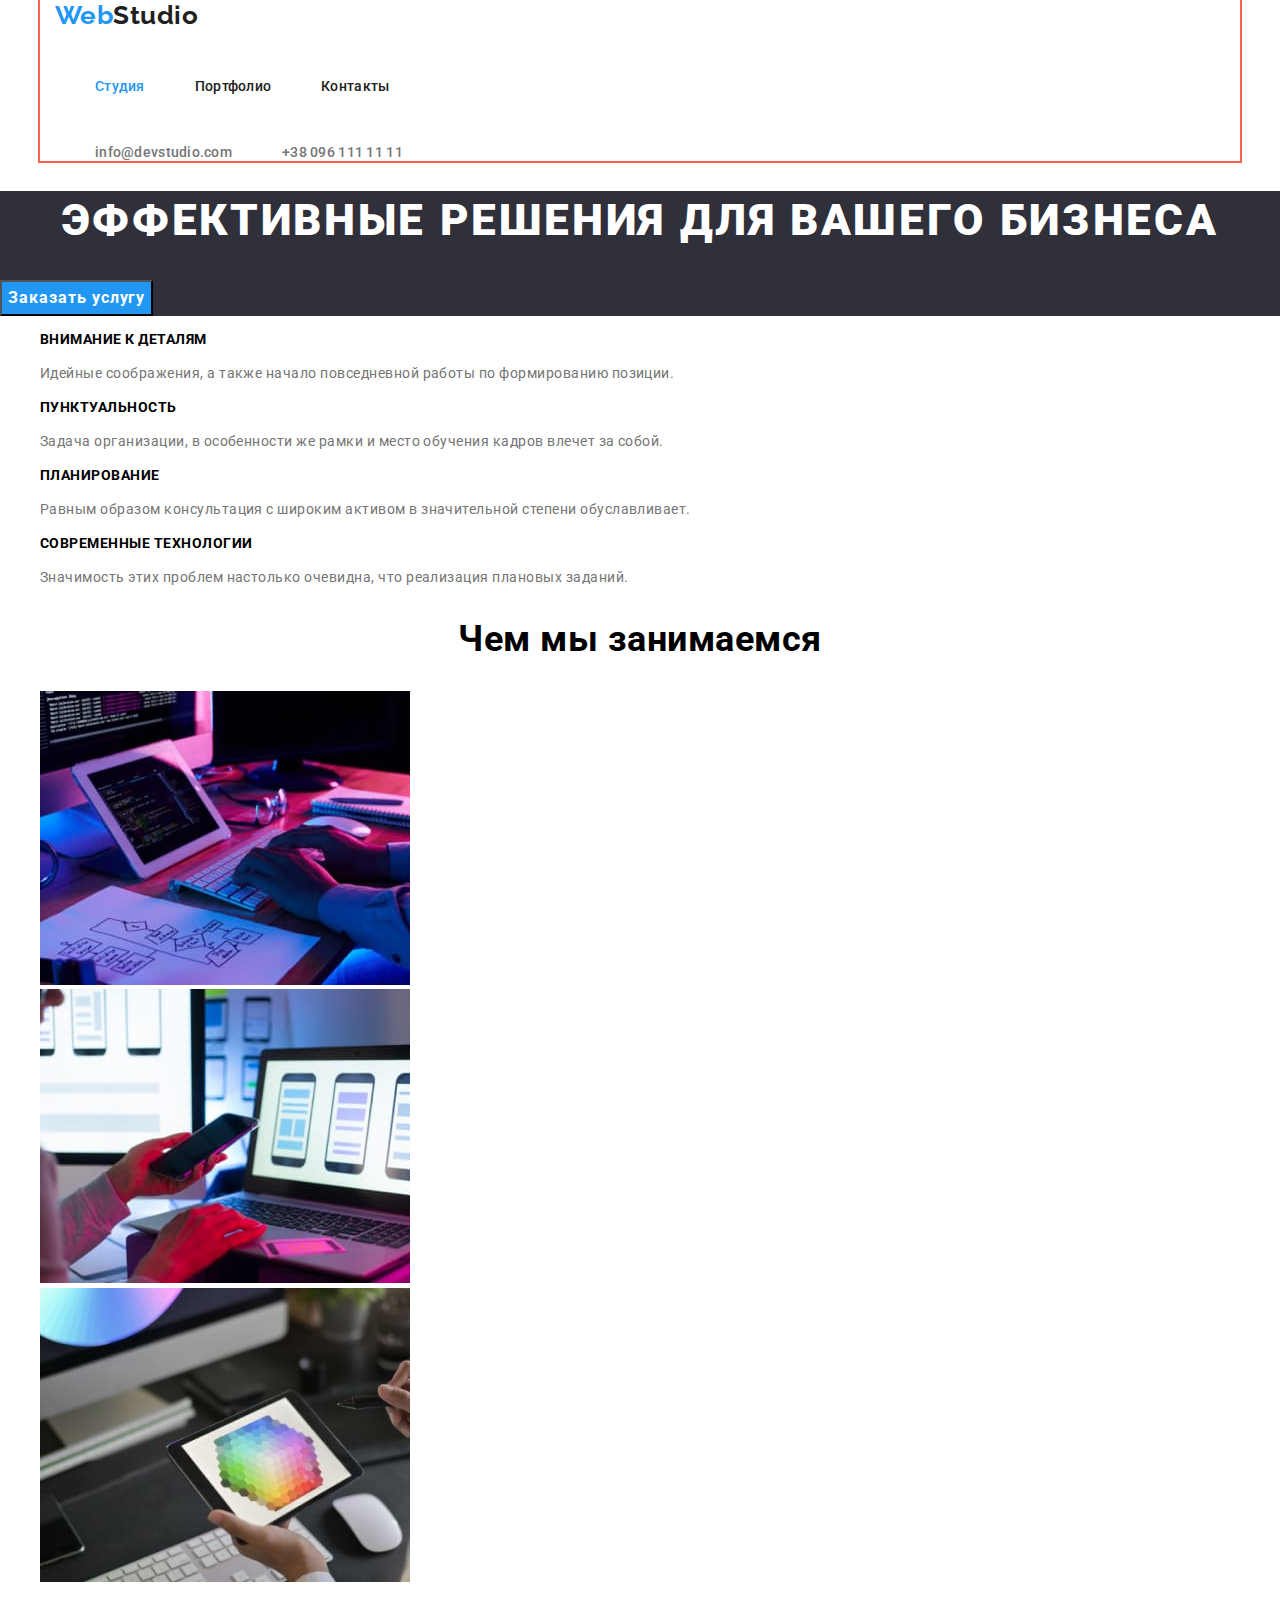
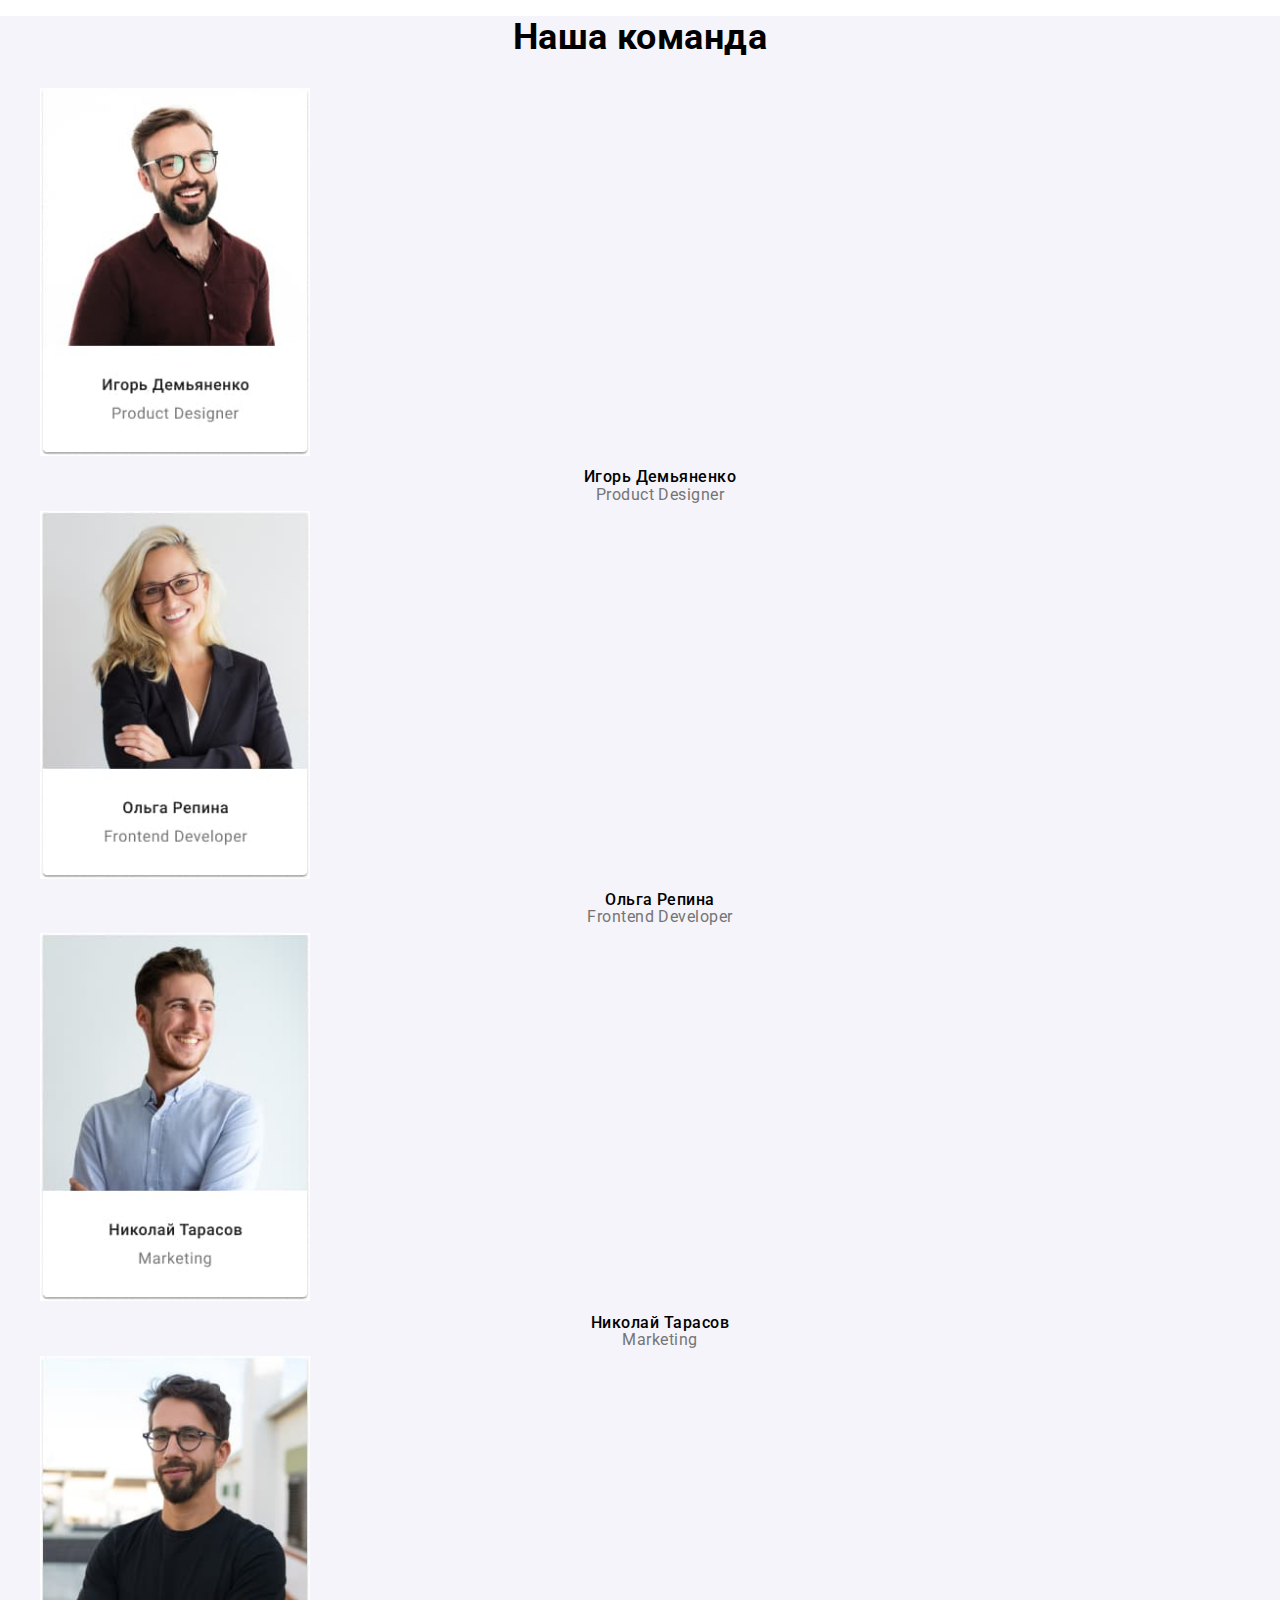
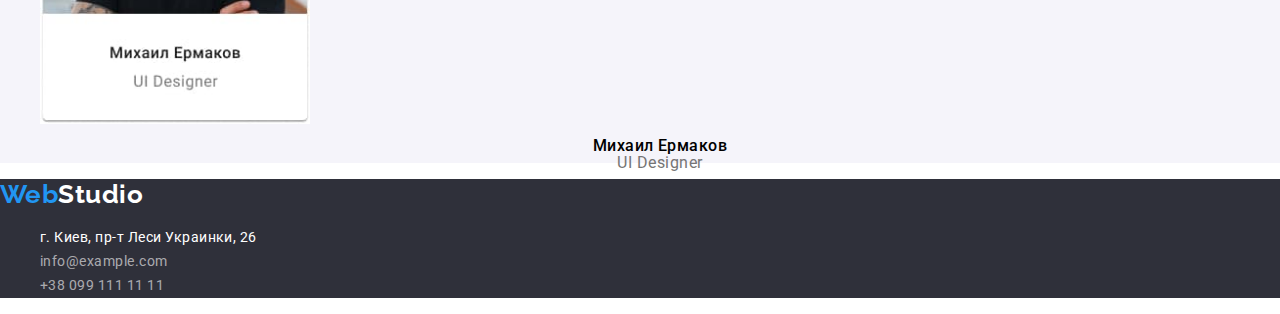
==== commit 7cbdc608: "Check 1" ====
--- a/index.html
+++ b/index.html
@@ -1,133 +1,166 @@
 <!DOCTYPE html>
 <html lang="ru">
-<head>
-    <meta charset="UTF-8">
-    <meta http-equiv="X-UA-Compatible" content="IE=edge">
-    <meta name="viewport" content="width=device-width, initial-scale=1.0">
+  <head>
+    <meta charset="UTF-8" />
+    <meta http-equiv="X-UA-Compatible" content="IE=edge" />
+    <meta name="viewport" content="width=device-width, initial-scale=1.0" />
     <title>WebStudio</title>
-    <link rel="preconnect" href="https://fonts.googleapis.com">
-    <link rel="preconnect" href="https://fonts.gstatic.com" crossorigin>
-    <link href="https://fonts.googleapis.com/css2?family=Raleway:wght@700&family=Roboto:wght@400;500;700;900&display=swap"
-        rel="stylesheet">
-    <link rel="stylesheet" href="./css/styles.css">
-</head>
-<body>
+    <link rel="preconnect" href="https://fonts.googleapis.com" />
+    <link rel="preconnect" href="https://fonts.gstatic.com" crossorigin />
+    <link
+      href="https://fonts.googleapis.com/css2?family=Raleway:wght@700&family=Roboto:wght@400;500;700;900&display=swap"
+      rel="stylesheet"
+    />
+    <link
+      rel="stylesheet"
+      href="https://cdnjs.cloudflare.com/ajax/libs/modern-normalize/1.1.0/modern-normalize.min.css"
+    />
+    <link rel="stylesheet" href="./css/styles.css" />
+  </head>
+  <body>
+    <!--Верхняя линия-->
 
-    <!--Верхняя линия-->
-  
     <header class="header-line">
+      <div class="container">
         <a href="index.html" class="logo"><span class="logo-accent">Web</span>Studio</a>
         <nav>
-            <ul class="header-nav list">
-                <li><a href="./index.html" class="link current">Студия</a></li>
-                <li><a href="./portfolio.html" class="link">Портфолио</a></li>
-                <li><a href="#" class="link">Контакты</a></li>
-            </ul>
+          <ul class="header-nav list">
+            <li class="item"><a href="./index.html" class="link current">Студия</a></li>
+            <li class="item"><a href="./portfolio.html" class="link">Портфолио</a></li>
+            <li class="item"><a href="#" class="link">Контакты</a></li>
+          </ul>
         </nav>
 
         <ul class="header-contacts list">
-            <li><a href="mailto:info@devstudio.com" class="link">info@devstudio.com</a></li>
-            <li><a href="tel:+380961111111" class="link">+38 096 111 11 11</a></li>
+          <li class="item">
+            <a href="mailto:info@devstudio.com" class="link">info@devstudio.com</a>
+          </li>
+          <li class="item"><a href="tel:+380961111111" class="link">+38 096 111 11 11</a></li>
         </ul>
-
+      </div>
     </header>
 
     <main>
-    
-        <!--Шапка-->
-    
-        <section class="hero">
-            <h1 class="hero-title">Эффективные решения для вашего бизнеса</h1>
-            <button type="button" class="hero-button">Заказать услугу</button>
-        </section>
-    
-        <!--Особенности-->
-    
-        <section class="peculiarities">
-            <ul class="peculiarities-list list">
-                <li>
-                    <h2 class="title">Внимание к деталям</h2>
-                    <p class="text">
-                        Идейные соображения, а также начало повседневной работы по формированию позиции.
-                    </p>
-                </li>
-                <li>
-                    <h2 class="title">Пунктуальность</h2>
-                    <p class="text">
-                        Задача организации, в особенности же рамки и место обучения кадров влечет за собой.
-                    </p>
-                </li>
-                <li>
-                    <h2 class="title">Планирование</h2>
-                    <p class="text">
-                        Равным образом консультация с широким активом в значительной степени обуславливает.
-                    </p>
-                </li>
-                <li>
-                    <h2 class="title">Современные технологии</h2>
-                    <p class="text">
-                        Значимость этих проблем настолько очевидна, что реализация плановых заданий.
-                    </p>
-                </li>
-            </ul>
-    
+      <!--Шапка-->
+
+      <section class="hero">
+        <h1 class="hero-title">Эффективные решения для вашего бизнеса</h1>
+        <button type="button" class="hero-button">Заказать услугу</button>
+      </section>
+
+      <!--Особенности-->
+
+      <section class="peculiarities">
+        <ul class="peculiarities-list list">
+          <li>
+            <h2 class="title">Внимание к деталям</h2>
+            <p class="text">
+              Идейные соображения, а также начало повседневной работы по формированию позиции.
+            </p>
+          </li>
+          <li>
+            <h2 class="title">Пунктуальность</h2>
+            <p class="text">
+              Задача организации, в особенности же рамки и место обучения кадров влечет за собой.
+            </p>
+          </li>
+          <li>
+            <h2 class="title">Планирование</h2>
+            <p class="text">
+              Равным образом консультация с широким активом в значительной степени обуславливает.
+            </p>
+          </li>
+          <li>
+            <h2 class="title">Современные технологии</h2>
+            <p class="text">
+              Значимость этих проблем настолько очевидна, что реализация плановых заданий.
+            </p>
+          </li>
+        </ul>
+
         <!--Чем мы занимаемся-->
-    
-            <h2 class="headline title">Чем мы занимаемся</h2>
-            <ul class="list">
-                <li><img src="./images/box-1.jpg" alt="Человек печатает на клавиатуре" width="370" height="294"></li>
-                <li><img src="./images/box-2.jpg" alt="Человек работает на смартфоне" width="370" height="294"></li>
-                <li><img src="./images/box-3.jpg" alt="Человек работает на планшет" width="370" height="294"></li>
-            </ul>
-        </section>
-    
-        <!--Наша команда-->
-    
-        <Section class="our-team">
-            <h2 class="title">Наша команда</h2>
-            <ul class="team-list list">
-                <li>
-                    <img src="./images/team-card-1.jpg" alt="Фото сотрудника" width="270" height="368">
-                    <h3 class="employees">Игорь Демьяненко</h3>
-                    <p class="text">Product Designer</p>
-                </li>
-                <li>
-                    <img src="./images/team-card-2.jpg" alt="Фото сотрудника" width="270" height="368">
-                    <h3 class="employees">Ольга Репина</h3>
-                    <p class="text">Frontend Developer</p>
-                </li>
-                <li>
-                    <img src="./images/team-card-3.jpg" alt="Фото сотрудника" width="270" height="368">
-                    <h3 class="employees">Николай Тарасов</h3>
-                    <p class="text">Marketing</p>
-                </li>
-                <li>
-                    <img src="./images/team-card-4.jpg" alt="Фото сотрудника" width="270" height="368">
-                    <h3 class="employees">Михаил Ермаков</h3>
-                    <p class="text">UI Designer</p>
-                </li>
-            </ul>
-        </Section>
+
+        <h2 class="headline title">Чем мы занимаемся</h2>
+        <ul class="list">
+          <li>
+            <img
+              src="./images/box-1.jpg"
+              alt="Человек печатает на клавиатуре"
+              width="370"
+              height="294"
+            />
+          </li>
+          <li>
+            <img
+              src="./images/box-2.jpg"
+              alt="Человек работает на смартфоне"
+              width="370"
+              height="294"
+            />
+          </li>
+          <li>
+            <img
+              src="./images/box-3.jpg"
+              alt="Человек работает на планшет"
+              width="370"
+              height="294"
+            />
+          </li>
+        </ul>
+      </section>
+
+      <!--Наша команда-->
+
+      <section class="our-team">
+        <h2 class="title">Наша команда</h2>
+        <ul class="team-list list">
+          <li>
+            <img src="./images/team-card-1.jpg" alt="Фото сотрудника" width="270" height="368" />
+            <h3 class="employees">Игорь Демьяненко</h3>
+            <p class="text">Product Designer</p>
+          </li>
+          <li>
+            <img src="./images/team-card-2.jpg" alt="Фото сотрудника" width="270" height="368" />
+            <h3 class="employees">Ольга Репина</h3>
+            <p class="text">Frontend Developer</p>
+          </li>
+          <li>
+            <img src="./images/team-card-3.jpg" alt="Фото сотрудника" width="270" height="368" />
+            <h3 class="employees">Николай Тарасов</h3>
+            <p class="text">Marketing</p>
+          </li>
+          <li>
+            <img src="./images/team-card-4.jpg" alt="Фото сотрудника" width="270" height="368" />
+            <h3 class="employees">Михаил Ермаков</h3>
+            <p class="text">UI Designer</p>
+          </li>
+        </ul>
+      </section>
     </main>
 
     <!--Подвал-->
 
     <footer class="footer-line">
-        <a href="index.html" class="footer-logo"><span class="logo-accent">Web</span>Studio</a>
-        <address>
-            <ul class="footer-list list">
-                <li>
-                    <a href="https://goo.gl/maps/cAfCM62VBtgG5pma7" class="footer-address link" target="_blank" rel="noopener noreferrer">г. Киев, пр-т
-                Леси Украинки, 26</a>
-                </li>
-                <li>
-                    <a href="maito:info@example.com" class="link">info@example.com</a>
-                </li>
-                <li>
-                    <a href="tel:+380991111111" class="link">+38 099 111 11 11</a>
-                </li>
-            </ul>
-        </address>
+      <a href="index.html" class="footer-logo"><span class="logo-accent">Web</span>Studio</a>
+      <address>
+        <ul class="footer-list list">
+          <li>
+            <a
+              href="https://goo.gl/maps/cAfCM62VBtgG5pma7"
+              class="footer-address link"
+              target="_blank"
+              rel="noopener noreferrer"
+              >г. Киев, пр-т Леси Украинки, 26</a
+            >
+          </li>
+          <li>
+            <a href="maito:info@example.com" class="link">info@example.com</a>
+          </li>
+          <li>
+            <a href="tel:+380991111111" class="link">+38 099 111 11 11</a>
+          </li>
+        </ul>
+      </address>
     </footer>
-</body>
-</html>+  </body>
+</html>
--- a/css/styles.css
+++ b/css/styles.css
@@ -30,6 +30,15 @@
     font-weight: 400;
 }
 
+.container {
+    width: 1200px;
+    padding-left: 15px;
+    padding-right: 15px;
+    margin-left: auto;
+    margin-right: auto;
+    outline: 2px solid tomato;
+}
+
 .link {
     text-decoration: none;
 }
@@ -84,22 +93,41 @@
     color: var(--accent-color);
 }
 
-.header-nav a {
-    color: var(--title-text-color);
-
+.header-nav {
+    display: flex; 
+}
+
+.header-nav .item:not(:last-child) {
+    margin-right: 50px;
+}
+
+.header-nav .link {
+    display: block;
+    padding-top: 32px;
+    padding-bottom: 32px;
+
+    color: var(--title-text-color);
     font-weight: 500;
     font-size: 14px;
     line-height: 1.14;
     letter-spacing: 0.02em;
 }
+
 .header-nav .link:hover,
 .header-nav .link:focus {
     color: var(--accent-color);
 }
 
+.header-contacts {
+    display: flex;
+}
+
+.header-contacts .item:not(:last-child) {
+    margin-right: 50px;
+}
+
 .header-contacts .link {
     color: var(--secondary-text-color);
-
     font-weight: 500;
     font-size: 14px;
     line-height: 1.14;
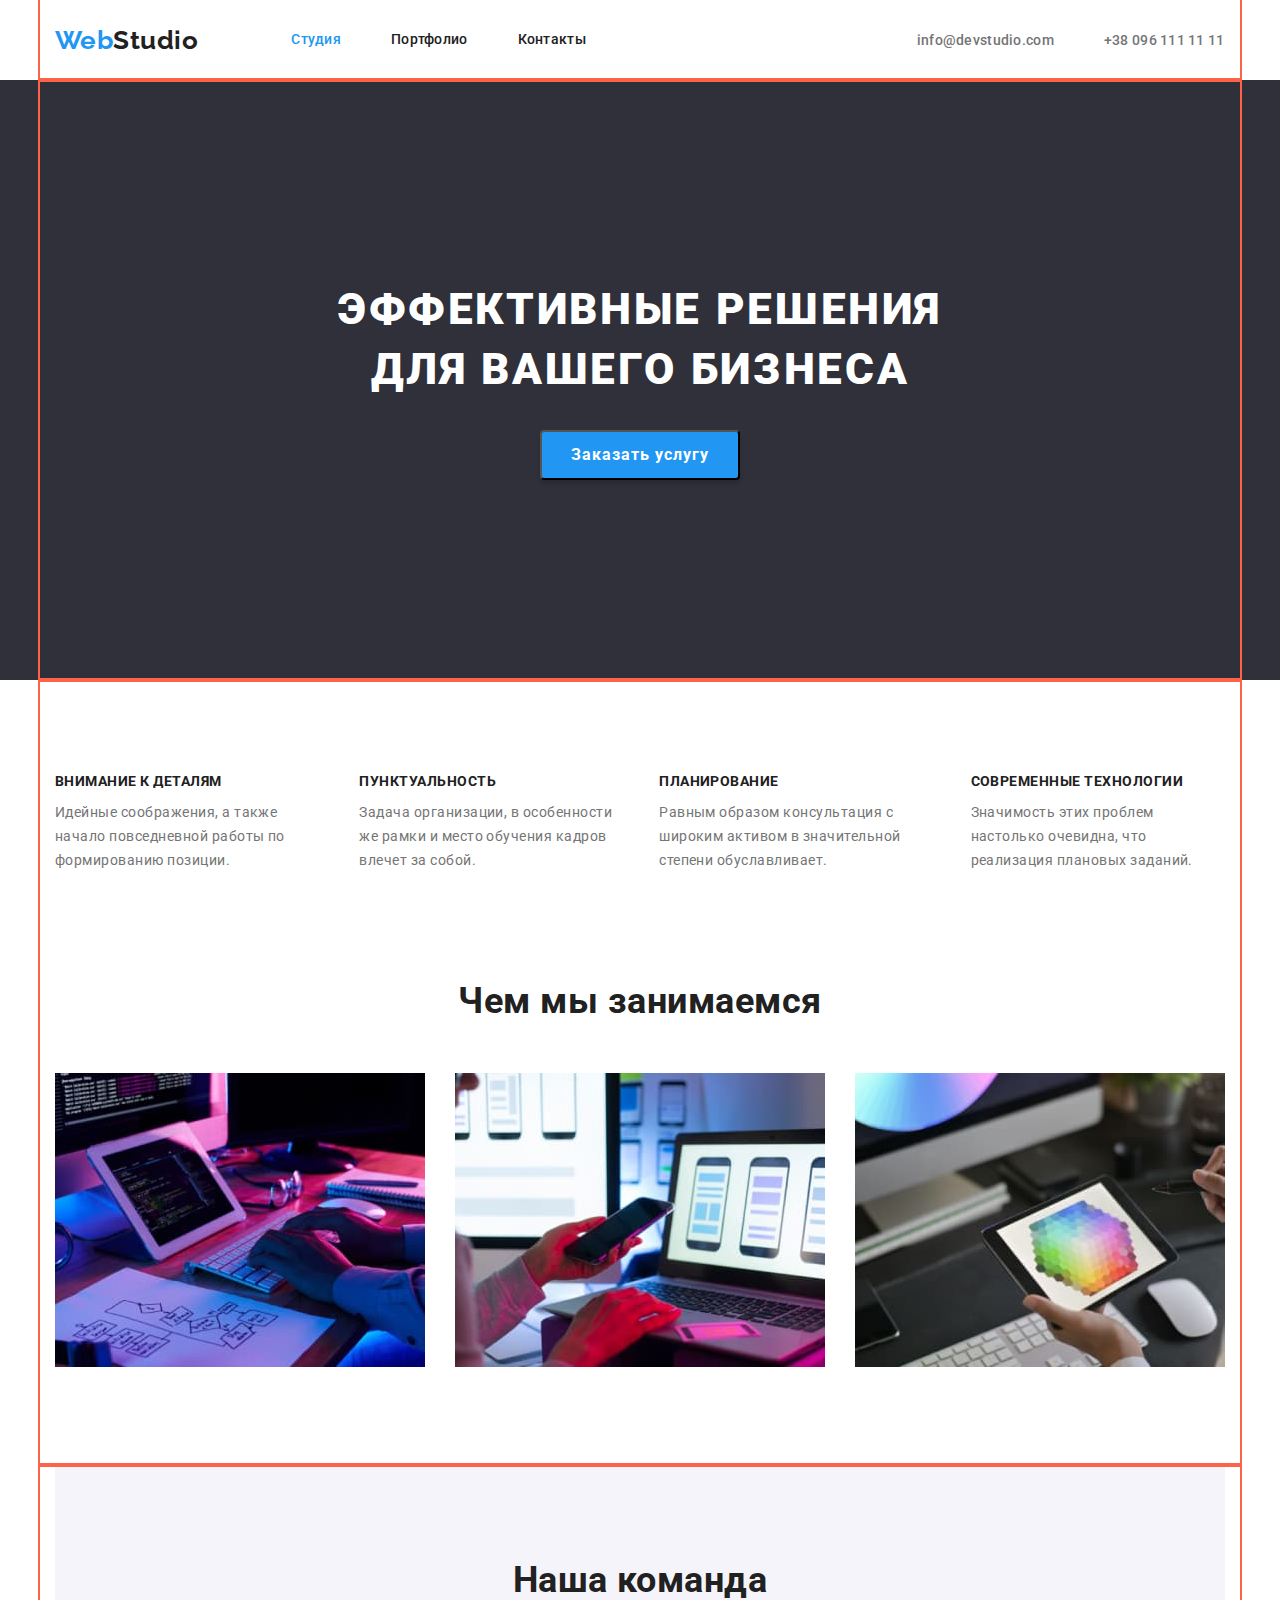
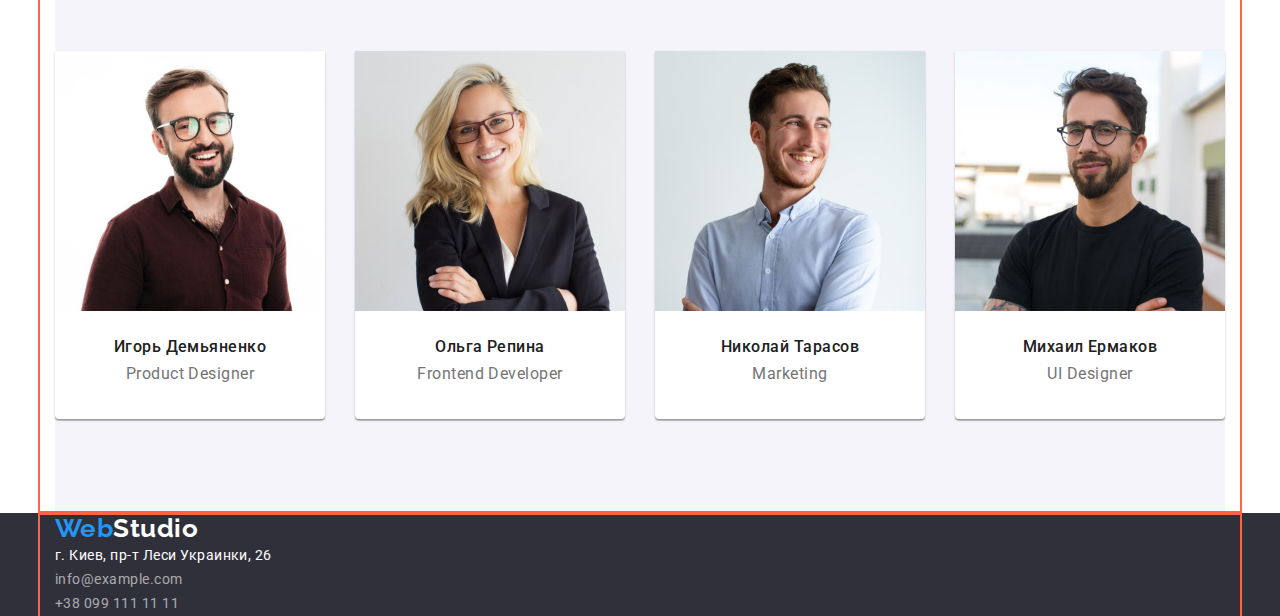
==== commit 41b69583: "check 2" ====
--- a/index.html
+++ b/index.html
@@ -21,7 +21,7 @@
     <!--Верхняя линия-->
 
     <header class="header-line">
-      <div class="container">
+      <div class="container header-container">
         <a href="index.html" class="logo"><span class="logo-accent">Web</span>Studio</a>
         <nav>
           <ul class="header-nav list">
@@ -42,105 +42,119 @@
 
     <main>
       <!--Шапка-->
+        <section class="hero">
+          <div class="container">
+          <h1 class="hero-title">Эффективные решения для вашего бизнеса</h1>
+          <button type="button" class="hero-button">Заказать услугу</button>
+          </div>
+        </section>
 
-      <section class="hero">
-        <h1 class="hero-title">Эффективные решения для вашего бизнеса</h1>
-        <button type="button" class="hero-button">Заказать услугу</button>
-      </section>
+        <!--Особенности-->
 
-      <!--Особенности-->
+        <div class="container">
+        <section class="peculiarities section">
+          <ul class="peculiarities-list list">
+            <li class="item">
+              <h2 class="title">Внимание к деталям</h2>
+              <p class="text">
+                Идейные соображения, а также начало повседневной работы по формированию позиции.
+              </p>
+            </li>
+            <li class="item">
+              <h2 class="title">Пунктуальность</h2>
+              <p class="text">
+                Задача организации, в особенности же рамки и место обучения кадров влечет за собой.
+              </p>
+            </li>
+            <li class="item">
+              <h2 class="title">Планирование</h2>
+              <p class="text">
+                Равным образом консультация с широким активом в значительной степени обуславливает.
+              </p>
+            </li>
+            <li class="item">
+              <h2 class="title">Современные технологии</h2>
+              <p class="text">
+                Значимость этих проблем настолько очевидна, что реализация плановых заданий.
+              </p>
+            </li>
+          </ul>
 
-      <section class="peculiarities">
-        <ul class="peculiarities-list list">
-          <li>
-            <h2 class="title">Внимание к деталям</h2>
-            <p class="text">
-              Идейные соображения, а также начало повседневной работы по формированию позиции.
-            </p>
-          </li>
-          <li>
-            <h2 class="title">Пунктуальность</h2>
-            <p class="text">
-              Задача организации, в особенности же рамки и место обучения кадров влечет за собой.
-            </p>
-          </li>
-          <li>
-            <h2 class="title">Планирование</h2>
-            <p class="text">
-              Равным образом консультация с широким активом в значительной степени обуславливает.
-            </p>
-          </li>
-          <li>
-            <h2 class="title">Современные технологии</h2>
-            <p class="text">
-              Значимость этих проблем настолько очевидна, что реализация плановых заданий.
-            </p>
-          </li>
-        </ul>
+          <!--Чем мы занимаемся-->
+          
+          <h2 class="headline title">Чем мы занимаемся</h2>
+          <ul class="activity list">
+            <li class="item">
+              <img
+                src="./images/box-1.jpg"
+                alt="Человек печатает на клавиатуре"
+                width="370"
+                height="294"
+              />
+            </li>
+            <li class="item">
+              <img
+                src="./images/box-2.jpg"
+                alt="Человек работает на смартфоне"
+                width="370"
+                height="294"
+              />
+            </li>
+            <li class="item">
+              <img
+                src="./images/box-3.jpg"
+                alt="Человек работает на планшет"
+                width="370"
+                height="294"
+              />
+            </li>
+          </ul>
+          </div>
+        </section>
 
-        <!--Чем мы занимаемся-->
-
-        <h2 class="headline title">Чем мы занимаемся</h2>
-        <ul class="list">
-          <li>
-            <img
-              src="./images/box-1.jpg"
-              alt="Человек печатает на клавиатуре"
-              width="370"
-              height="294"
-            />
-          </li>
-          <li>
-            <img
-              src="./images/box-2.jpg"
-              alt="Человек работает на смартфоне"
-              width="370"
-              height="294"
-            />
-          </li>
-          <li>
-            <img
-              src="./images/box-3.jpg"
-              alt="Человек работает на планшет"
-              width="370"
-              height="294"
-            />
-          </li>
-        </ul>
-      </section>
-
-      <!--Наша команда-->
-
-      <section class="our-team">
-        <h2 class="title">Наша команда</h2>
-        <ul class="team-list list">
-          <li>
-            <img src="./images/team-card-1.jpg" alt="Фото сотрудника" width="270" height="368" />
-            <h3 class="employees">Игорь Демьяненко</h3>
-            <p class="text">Product Designer</p>
-          </li>
-          <li>
-            <img src="./images/team-card-2.jpg" alt="Фото сотрудника" width="270" height="368" />
-            <h3 class="employees">Ольга Репина</h3>
-            <p class="text">Frontend Developer</p>
-          </li>
-          <li>
-            <img src="./images/team-card-3.jpg" alt="Фото сотрудника" width="270" height="368" />
-            <h3 class="employees">Николай Тарасов</h3>
-            <p class="text">Marketing</p>
-          </li>
-          <li>
-            <img src="./images/team-card-4.jpg" alt="Фото сотрудника" width="270" height="368" />
-            <h3 class="employees">Михаил Ермаков</h3>
-            <p class="text">UI Designer</p>
-          </li>
-        </ul>
-      </section>
+        <!--Наша команда-->
+        
+        <div class="container">
+        <section class="our-team section">
+          <h2 class="title">Наша команда</h2>
+          <ul class="team-list list">
+            <li class="item">
+              <div class="team-card">
+              <img src="./images/team-card-1.jpg" alt="Фото сотрудника" width="270" height="260" />
+              <h3 class="employees">Игорь Демьяненко</h3>
+              <p class="text">Product Designer</p>
+              </div>
+            </li>
+            <li class="item">
+              <div class="team-card">
+              <img src="./images/team-card-2.jpg" alt="Фото сотрудника" width="270" height="260" />
+              <h3 class="employees">Ольга Репина</h3>
+              <p class="text">Frontend Developer</p>
+              </div>
+            </li>
+            <li class="item">
+              <div class="team-card">
+              <img src="./images/team-card-3.jpg" alt="Фото сотрудника" width="270" height="260" />
+              <h3 class="employees">Николай Тарасов</h3>
+              <p class="text">Marketing</p>
+              </div>
+            </li>
+            <li class="item">
+              <div class="team-card">
+              <img src="./images/team-card-4.jpg" alt="Фото сотрудника" width="270" height="260" />
+              <h3 class="employees">Михаил Ермаков</h3>
+              <p class="text">UI Designer</p>
+              </div>
+            </li>
+          </ul>
+        </section>
+      </div>
     </main>
 
     <!--Подвал-->
 
     <footer class="footer-line">
+      <div class="container">
       <a href="index.html" class="footer-logo"><span class="logo-accent">Web</span>Studio</a>
       <address>
         <ul class="footer-list list">
@@ -161,6 +175,7 @@
           </li>
         </ul>
       </address>
+      </div>
     </footer>
   </body>
 </html>
--- a/css/styles.css
+++ b/css/styles.css
@@ -8,287 +8,359 @@
 /* фон секций герой и футер #2F303A */
 
 :root {
-    --title-text-color: #212121;
-    --secondary-text-color: #757575;
-    --accent-color: #2196F3;
-    --white-color: #FFFFFF;
-    --white-transparent: rgba(255, 255, 255, 0.6);
-    --secondary-page-color: #F5F4FA;
-    --hero-footer-color: #2F303A;
-    --button-hover: #188CE8;
-
+  --title-text-color: #212121;
+  --secondary-text-color: #757575;
+  --accent-color: #2196f3;
+  --white-color: #ffffff;
+  --white-transparent: rgba(255, 255, 255, 0.6);
+  --secondary-page-color: #f5f4fa;
+  --hero-footer-color: #2f303a;
+  --button-hover: #188ce8;
 }
 
 /* общие */
 
 body {
-    background-color: var(--white-color)
-    color: var(--title-text-color);
-
-    font-family: Roboto, sans-serif;
-    letter-spacing: 0.03em;
-    font-weight: 400;
+  background-color: var(--white-color);
+  color: var(--title-text-color);
+
+  font-family: Roboto, sans-serif;
+  letter-spacing: 0.03em;
+  font-weight: 400;
 }
 
 .container {
-    width: 1200px;
-    padding-left: 15px;
-    padding-right: 15px;
-    margin-left: auto;
-    margin-right: auto;
-    outline: 2px solid tomato;
+  width: 1200px;
+  padding-left: 15px;
+  padding-right: 15px;
+  margin-left: auto;
+  margin-right: auto;
+  outline: 2px solid tomato;
 }
 
 .link {
-    text-decoration: none;
+  text-decoration: none;
+}
+
+.text {
+  color: var(--secondary-text-color);
+}
+
+.title {
+  font-weight: 700;
+}
+
+h1,
+h2,
+h3,
+h4,
+h5,
+h6,
+p {
+  margin-top: 0;
 }
 
 .list {
-    list-style: none;
-}
-
-.text {
-    color: var(--secondary-text-color);
-}
-
-.title {
-    font-weight: 700;
-}
-
+  list-style: none;
+  padding-left: 0;
+  margin: 0;
+}
+
+.section {
+  padding-top: 94px;
+  padding-bottom: 94px;
+}
 
 /* логотип */
 
 .logo {
-    color: var(--title-text-color);
-    text-decoration: none;
-    font-family: Raleway, sans-serif;
-    font-weight: 700;
-    font-size: 26px;
-    line-height: 1.19;
-    
-        
+  color: var(--title-text-color);
+  text-decoration: none;
+  font-family: Raleway, sans-serif;
+  font-weight: 700;
+  font-size: 26px;
+  line-height: 1.19;
 }
 
 .footer-line .footer-logo {
-    color: var(--white-color);
-    text-decoration: none;
-
-    font-family: Raleway, sans-serif;
-    font-weight: 700;
-    font-size: 26px;
-    line-height: 1.19;
+  color: var(--white-color);
+  text-decoration: none;
+
+  font-family: Raleway, sans-serif;
+  font-weight: 700;
+  font-size: 26px;
+  line-height: 1.19;
 }
 
 .logo-accent {
-    color: var(--accent-color);
+  color: var(--accent-color);
 }
 
 /* Верхняя линия (header) */
 
 .header-line {
-    background-color: var(--white-color);
+  background-color: var(--white-color);
 }
 
 .header-line .link.current {
-    color: var(--accent-color);
+  color: var(--accent-color);
+}
+
+.header-container {
+  display: flex;
+  align-items: center;
 }
 
 .header-nav {
-    display: flex; 
+  display: flex;
+  margin-top: 0px;
+  margin-bottom: 0px;
+  margin-left: 93px;
+  margin-right: 331px;
+  padding-left: 0px;
 }
 
 .header-nav .item:not(:last-child) {
-    margin-right: 50px;
+  margin-right: 50px;
 }
 
 .header-nav .link {
-    display: block;
-    padding-top: 32px;
-    padding-bottom: 32px;
-
-    color: var(--title-text-color);
-    font-weight: 500;
-    font-size: 14px;
-    line-height: 1.14;
-    letter-spacing: 0.02em;
+  display: block;
+  padding-top: 32px;
+  padding-bottom: 32px;
+
+  color: var(--title-text-color);
+  font-weight: 500;
+  font-size: 14px;
+  line-height: 1.14;
+  letter-spacing: 0.02em;
 }
 
 .header-nav .link:hover,
 .header-nav .link:focus {
-    color: var(--accent-color);
+  color: var(--accent-color);
 }
 
 .header-contacts {
-    display: flex;
+  display: flex;
+  padding-left: 0px;
+  margin: 0px;
 }
 
 .header-contacts .item:not(:last-child) {
-    margin-right: 50px;
+  margin-right: 50px;
 }
 
 .header-contacts .link {
-    color: var(--secondary-text-color);
-    font-weight: 500;
-    font-size: 14px;
-    line-height: 1.14;
-    letter-spacing: 0.02em;
+  padding-top: 32px;
+  padding-bottom: 32px;
+
+  color: var(--secondary-text-color);
+  font-weight: 500;
+  font-size: 14px;
+  line-height: 1.14;
+  letter-spacing: 0.02em;
 }
 
 .header-contacts .link:hover,
 .header-contacts .link:focus {
-    color: var(--accent-color);
+  color: var(--accent-color);
 }
 
 /*Шапка (hero) */
 
 .hero {
-    background-color: var(--hero-footer-color);
+  background-color: var(--hero-footer-color);
 }
 .hero-title {
-    color: var(--white-color);
-
-    font-weight: 900;
-    font-size: 44px;
-    line-height: 1.36;
-    text-align: center;
-    letter-spacing: 0.06em;
-    text-transform: uppercase;
+  width: 696px;
+  margin-left: auto;
+  margin-right: auto;
+  margin-bottom: 30px;
+  padding-top: 200px;
+
+  color: var(--white-color);
+  font-weight: 900;
+  font-size: 44px;
+  line-height: 1.36;
+  text-align: center;
+  letter-spacing: 0.06em;
+  text-transform: uppercase;
 }
 .hero-button {
-    background-color: var(--accent-color);
-    color: var(--white-color);
-    cursor:pointer;
-
-    font-family: inherit;
-    font-weight: 700;
-    font-size: 16px;
-    line-height: 1.87;
-    text-align: center; 
-    letter-spacing: 0.06em;
+  width: 200px;
+  height: 50px;
+  border-radius: 4px;
+  margin-left: 485px;
+  margin-bottom: 200px;
+
+  background-color: var(--accent-color);
+  color: var(--white-color);
+  box-shadow: 0px 4px 4px rgba(0, 0, 0, 0.15);
+  cursor: pointer;
+
+  font-family: inherit;
+  font-weight: 700;
+  font-size: 16px;
+  line-height: 1.87;
+  text-align: center;
+  letter-spacing: 0.06em;
 }
 
 .hero-button:hover,
 .hero-button:focus {
-    background-color: var(--button-hover);
-    color: var(--white-color);
+  background-color: var(--button-hover);
+  color: var(--white-color);
 }
 
 /* Особенности */
 
+.peculiarities-list {
+  display: flex;
+}
+
 .peculiarities-list .title {
-    font-size: 14px;
-    line-height: 1.14;
-    text-transform: uppercase;
+  font-size: 14px;
+  line-height: 1.14;
+  text-transform: uppercase;
 }
 
 .peculiarities-list .text {
-    font-weight: 400;
-    font-size: 14px;
-    line-height: 1.71;
+  font-weight: 400;
+  font-size: 14px;
+  line-height: 1.71;
+}
+
+.peculiarities-list .item:not(:last-child) {
+  margin-right: 30px;
 }
 
 /* Чем мы занимаемся */
 
 .headline {
-    font-size: 36px;
-    line-height: 1.16;
-    text-align: center;
+  font-size: 36px;
+  line-height: 1.16;
+  text-align: center;
+  margin-top: 94px;
+  margin-bottom: 50px;
+}
+
+.activity {
+  display: flex;
+}
+
+.activity .item:not(:last-child) {
+  margin-right: 30px;
 }
 
 /* Наша команда */
 
 .our-team {
-    background-color: var(--secondary-page-color);
+  background-color: var(--secondary-page-color);
+}
+
+.team-list .item:not(:last-child) {
+  margin-right: 30px;
+}
+
+.team-list {
+  display: flex;
 }
 
 .our-team .title {
-    font-size: 36px;
-    line-height: 42px;
-    text-align: center;
+  margin-bottom: 50px;
+
+  font-size: 36px;
+  line-height: 42px;
+  text-align: center;
+}
+
+.team-card {
+  width: 270px;
+  height: 368px;
+  border-radius: 0px 0px 4px 4px;
+
+  background-color: var(--white-color);
+  box-shadow: 0px 1px 3px rgba(0, 0, 0, 0.12), 0px 1px 1px rgba(0, 0, 0, 0.14),
+    0px 2px 1px rgba(0, 0, 0, 0.2);
 }
 
 .team-list .employees {
-    font-weight: 500;
-    font-size: 16px;
-    line-height: 1.19px;
-    text-align: center;
+  margin-top: 30px;
+  padding-bottom: 10px;
+
+  font-weight: 500;
+  font-size: 16px;
+  line-height: 1.19px;
+  text-align: center;
 }
 
 .team-list .text {
-    font-weight: 400;
-    font-size: 16px;
-    line-height: 1.19px;
-    text-align: center;
+  font-weight: 400;
+  font-size: 16px;
+  line-height: 1.19px;
+  text-align: center;
 }
 
 /* подвал (footer) */
 
 .footer-line {
-    background-color: var(--hero-footer-color);
+  background-color: var(--hero-footer-color);
 }
 
 .footer-list .footer-address {
-    color: var(--white-color);
+  color: var(--white-color);
 }
 
 .footer-list a {
-    color: var(--white-transparent);
-    font-style: normal;
-    font-weight: 400;
-    font-size: 14px;
-    line-height: 1.71;
+  color: var(--white-transparent);
+  font-style: normal;
+  font-weight: 400;
+  font-size: 14px;
+  line-height: 1.71;
 }
 
 .footer-list a:hover,
 .footer-list a:focus {
-    color: var(--accent-color);
-}
-
+  color: var(--accent-color);
+}
 
 /* ПОРТФОЛИО */
 
-
 .portfolio-title {
-    visibility: hidden
+  visibility: hidden;
 }
 
 /* фильтр кнопок */
 
 .button-list .button {
-    background-color: var(--secondary-page-color);
-    color: var(--title-text-color);
-    cursor: pointer;
-    
-    font-family: inherit;
-    font-weight: 500;
-    line-height: 1.62;
-    font-size: 16px;
-    text-align: center;
+  background-color: var(--secondary-page-color);
+  color: var(--title-text-color);
+  cursor: pointer;
+
+  font-family: inherit;
+  font-weight: 500;
+  line-height: 1.62;
+  font-size: 16px;
+  text-align: center;
 }
 
 .button-list button:hover,
 .button-list button:focus {
-    background-color: var(--accent-color);
-    color: var(--white-color);
+  background-color: var(--accent-color);
+  color: var(--white-color);
 }
 
 /* Примеры работ */
 
 .work-list .title {
-    font-size: 18px;
-        line-height: 2;
-        letter-spacing: 0.06em;
+  font-size: 18px;
+  line-height: 2;
+  letter-spacing: 0.06em;
 }
 
 .work-list .text {
-    font-weight: 400;
-    font-size: 16px;
-    line-height: 1.87;
-}
-
-
-
-
-
-
-
+  font-weight: 400;
+  font-size: 16px;
+  line-height: 1.87;
+}
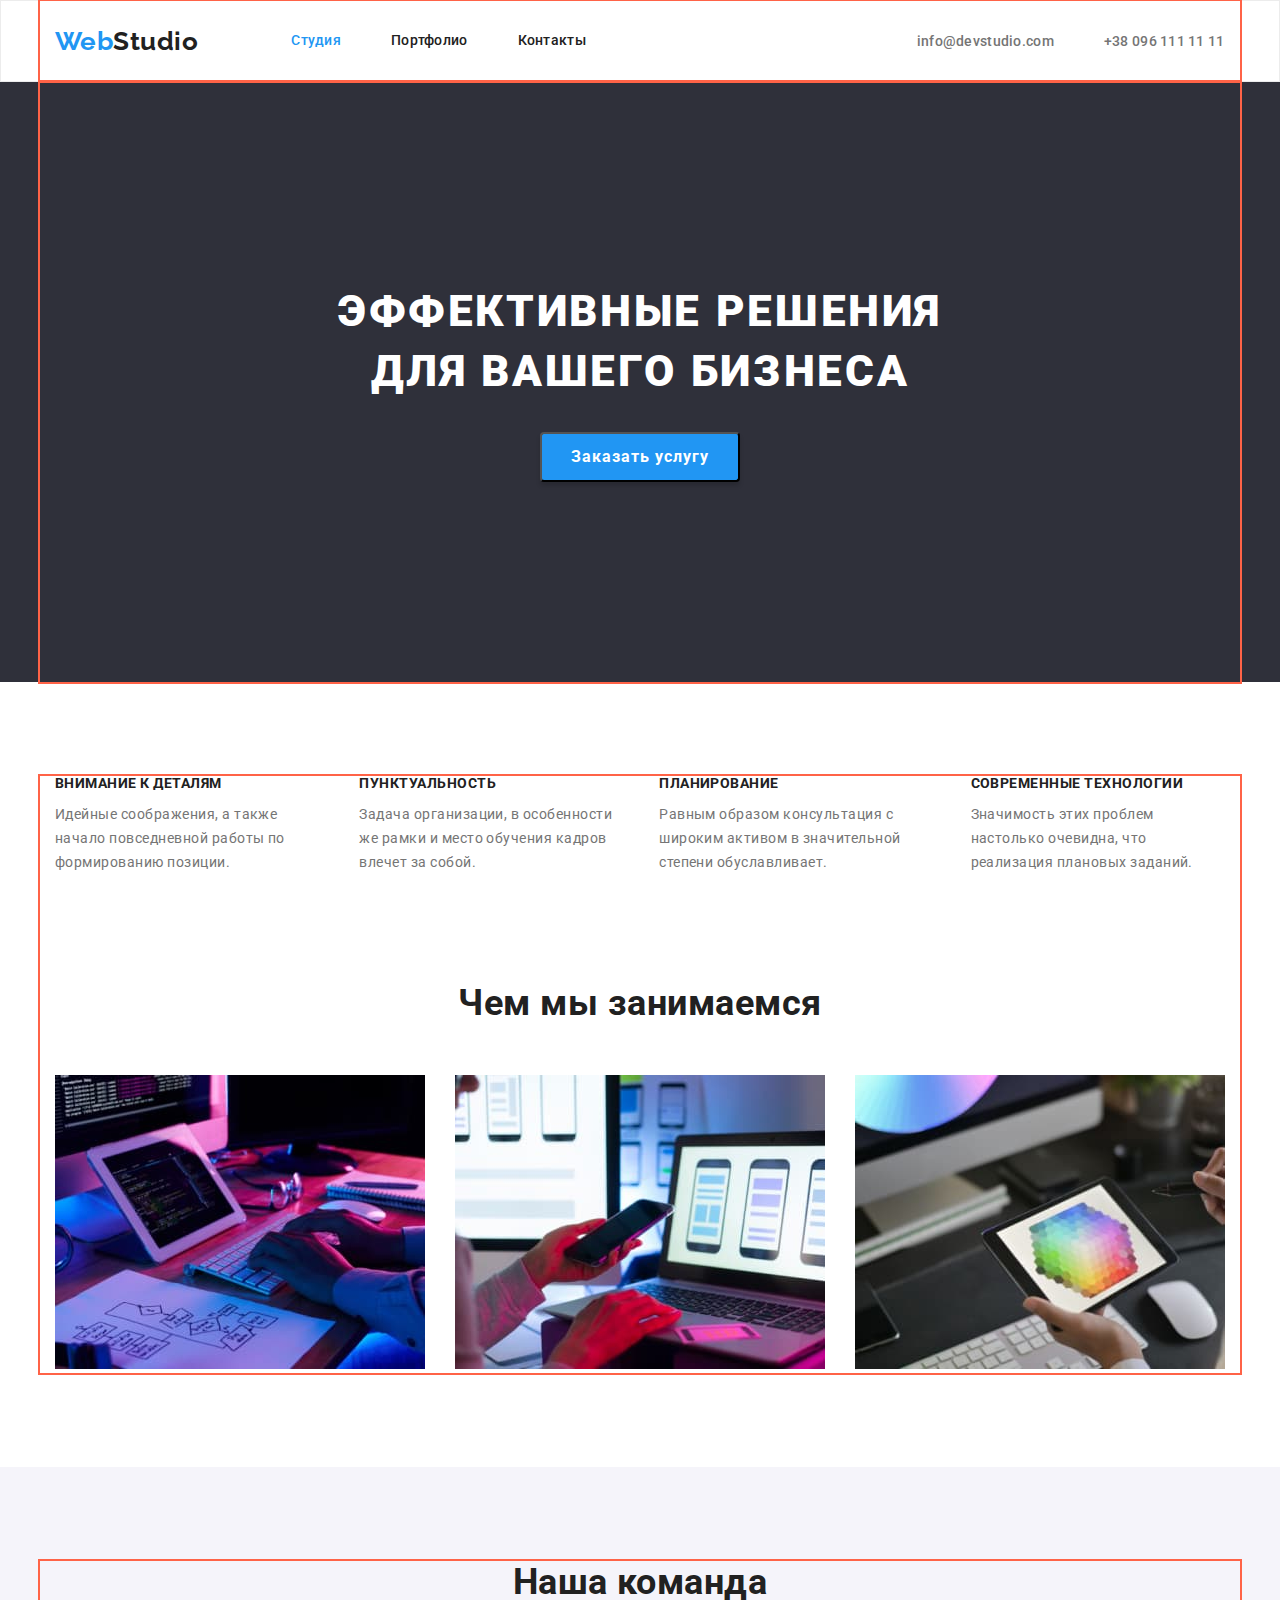
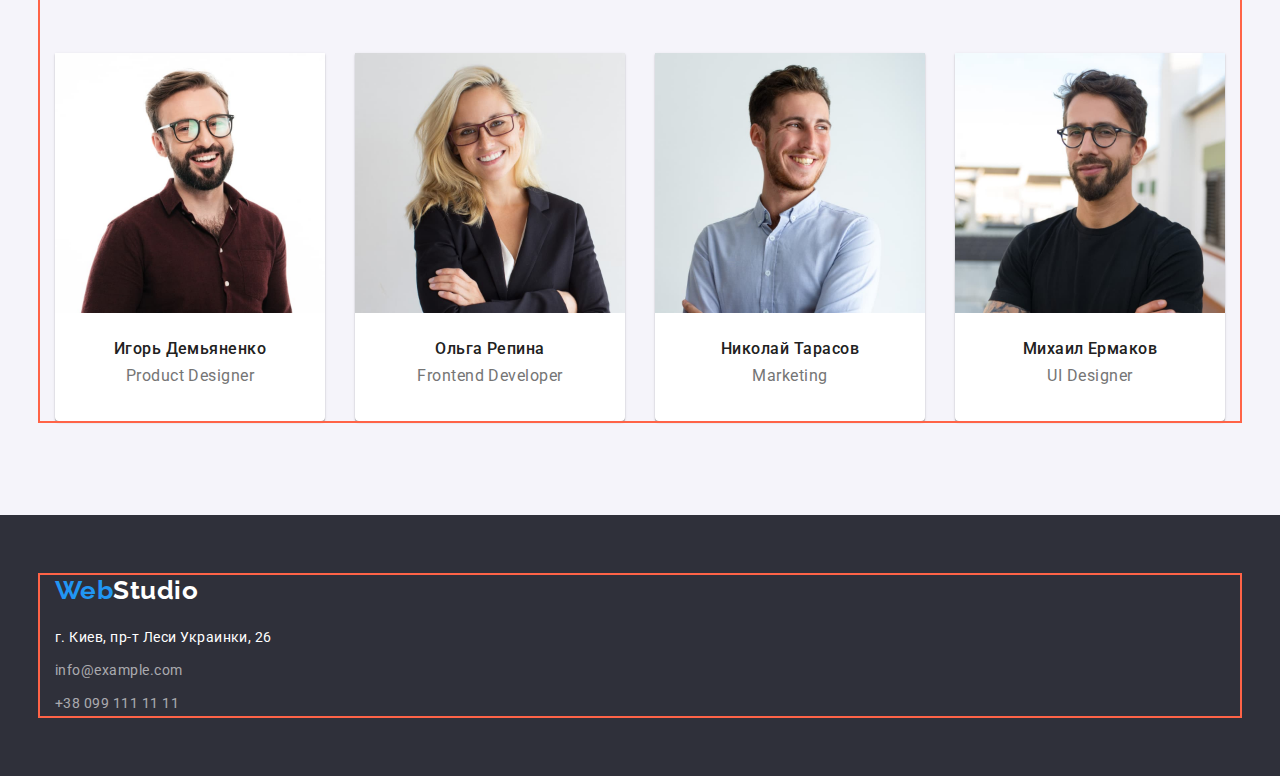
==== commit e3c0cfdd: "finish list studio" ====
--- a/index.html
+++ b/index.html
@@ -42,17 +42,17 @@
 
     <main>
       <!--Шапка-->
-        <section class="hero">
-          <div class="container">
+      <section class="hero">
+        <div class="container">
           <h1 class="hero-title">Эффективные решения для вашего бизнеса</h1>
           <button type="button" class="hero-button">Заказать услугу</button>
-          </div>
-        </section>
-
-        <!--Особенности-->
-
+        </div>
+      </section>
+
+      <!--Особенности-->
+
+      <section class="peculiarities section">
         <div class="container">
-        <section class="peculiarities section">
           <ul class="peculiarities-list list">
             <li class="item">
               <h2 class="title">Внимание к деталям</h2>
@@ -81,7 +81,7 @@
           </ul>
 
           <!--Чем мы занимаемся-->
-          
+
           <h2 class="headline title">Чем мы занимаемся</h2>
           <ul class="activity list">
             <li class="item">
@@ -109,72 +109,92 @@
               />
             </li>
           </ul>
-          </div>
-        </section>
-
-        <!--Наша команда-->
-        
+        </div>
+      </section>
+
+      <!--Наша команда-->
+
+      <section class="our-team section">
         <div class="container">
-        <section class="our-team section">
           <h2 class="title">Наша команда</h2>
           <ul class="team-list list">
             <li class="item">
               <div class="team-card">
-              <img src="./images/team-card-1.jpg" alt="Фото сотрудника" width="270" height="260" />
-              <h3 class="employees">Игорь Демьяненко</h3>
-              <p class="text">Product Designer</p>
-              </div>
-            </li>
-            <li class="item">
-              <div class="team-card">
-              <img src="./images/team-card-2.jpg" alt="Фото сотрудника" width="270" height="260" />
-              <h3 class="employees">Ольга Репина</h3>
-              <p class="text">Frontend Developer</p>
-              </div>
-            </li>
-            <li class="item">
-              <div class="team-card">
-              <img src="./images/team-card-3.jpg" alt="Фото сотрудника" width="270" height="260" />
-              <h3 class="employees">Николай Тарасов</h3>
-              <p class="text">Marketing</p>
-              </div>
-            </li>
-            <li class="item">
-              <div class="team-card">
-              <img src="./images/team-card-4.jpg" alt="Фото сотрудника" width="270" height="260" />
-              <h3 class="employees">Михаил Ермаков</h3>
-              <p class="text">UI Designer</p>
-              </div>
-            </li>
-          </ul>
-        </section>
-      </div>
+                <img
+                  src="./images/team-card-1.jpg"
+                  alt="Фото сотрудника"
+                  width="270"
+                  height="260"
+                />
+                <h3 class="employees">Игорь Демьяненко</h3>
+                <p class="text">Product Designer</p>
+              </div>
+            </li>
+            <li class="item">
+              <div class="team-card">
+                <img
+                  src="./images/team-card-2.jpg"
+                  alt="Фото сотрудника"
+                  width="270"
+                  height="260"
+                />
+                <h3 class="employees">Ольга Репина</h3>
+                <p class="text">Frontend Developer</p>
+              </div>
+            </li>
+            <li class="item">
+              <div class="team-card">
+                <img
+                  src="./images/team-card-3.jpg"
+                  alt="Фото сотрудника"
+                  width="270"
+                  height="260"
+                />
+                <h3 class="employees">Николай Тарасов</h3>
+                <p class="text">Marketing</p>
+              </div>
+            </li>
+            <li class="item">
+              <div class="team-card">
+                <img
+                  src="./images/team-card-4.jpg"
+                  alt="Фото сотрудника"
+                  width="270"
+                  height="260"
+                />
+                <h3 class="employees">Михаил Ермаков</h3>
+                <p class="text">UI Designer</p>
+              </div>
+            </li>
+          </ul>
+        </div>
+      </section>
     </main>
 
     <!--Подвал-->
 
     <footer class="footer-line">
       <div class="container">
-      <a href="index.html" class="footer-logo"><span class="logo-accent">Web</span>Studio</a>
-      <address>
-        <ul class="footer-list list">
-          <li>
-            <a
-              href="https://goo.gl/maps/cAfCM62VBtgG5pma7"
-              class="footer-address link"
-              target="_blank"
-              rel="noopener noreferrer"
-              >г. Киев, пр-т Леси Украинки, 26</a
-            >
-          </li>
-          <li>
-            <a href="maito:info@example.com" class="link">info@example.com</a>
-          </li>
-          <li>
-            <a href="tel:+380991111111" class="link">+38 099 111 11 11</a>
-          </li>
-        </ul>
-      </address>
+        <a href="index.html" class="footer-logo"><span class="logo-accent">Web</span>Studio</a>
+        <address>
+          <ul class="footer-list list">
+            <li class="item">
+              <a
+                href="https://goo.gl/maps/cAfCM62VBtgG5pma7"
+                class="footer-address link"
+                target="_blank"
+                rel="noopener noreferrer"
+                >г. Киев, пр-т Леси Украинки, 26</a
+              >
+            </li>
+            <li class="item">
+              <a href="maito:info@example.com" class="link">info@example.com</a>
+            </li>
+            <li class="item">
+              <a href="tel:+380991111111" class="link">+38 099 111 11 11</a>
+            </li>
+          </ul>
+        </address>
       </div>
     </footer>
   </body>
--- a/css/styles.css
+++ b/css/styles.css
@@ -100,6 +100,7 @@
 
 .header-line {
   background-color: var(--white-color);
+  border: 1px solid #ececec;
 }
 
 .header-line .link.current {
@@ -306,10 +307,21 @@
 
 .footer-line {
   background-color: var(--hero-footer-color);
+  padding-top: 60px;
+  padding-bottom: 60px;
 }
 
 .footer-list .footer-address {
   color: var(--white-color);
+}
+
+.footer-logo {
+  display: block;
+  margin-bottom: 20px;
+}
+
+.footer-list .item:not(:last-child) {
+  margin-bottom: 9px;
 }
 
 .footer-list a {
